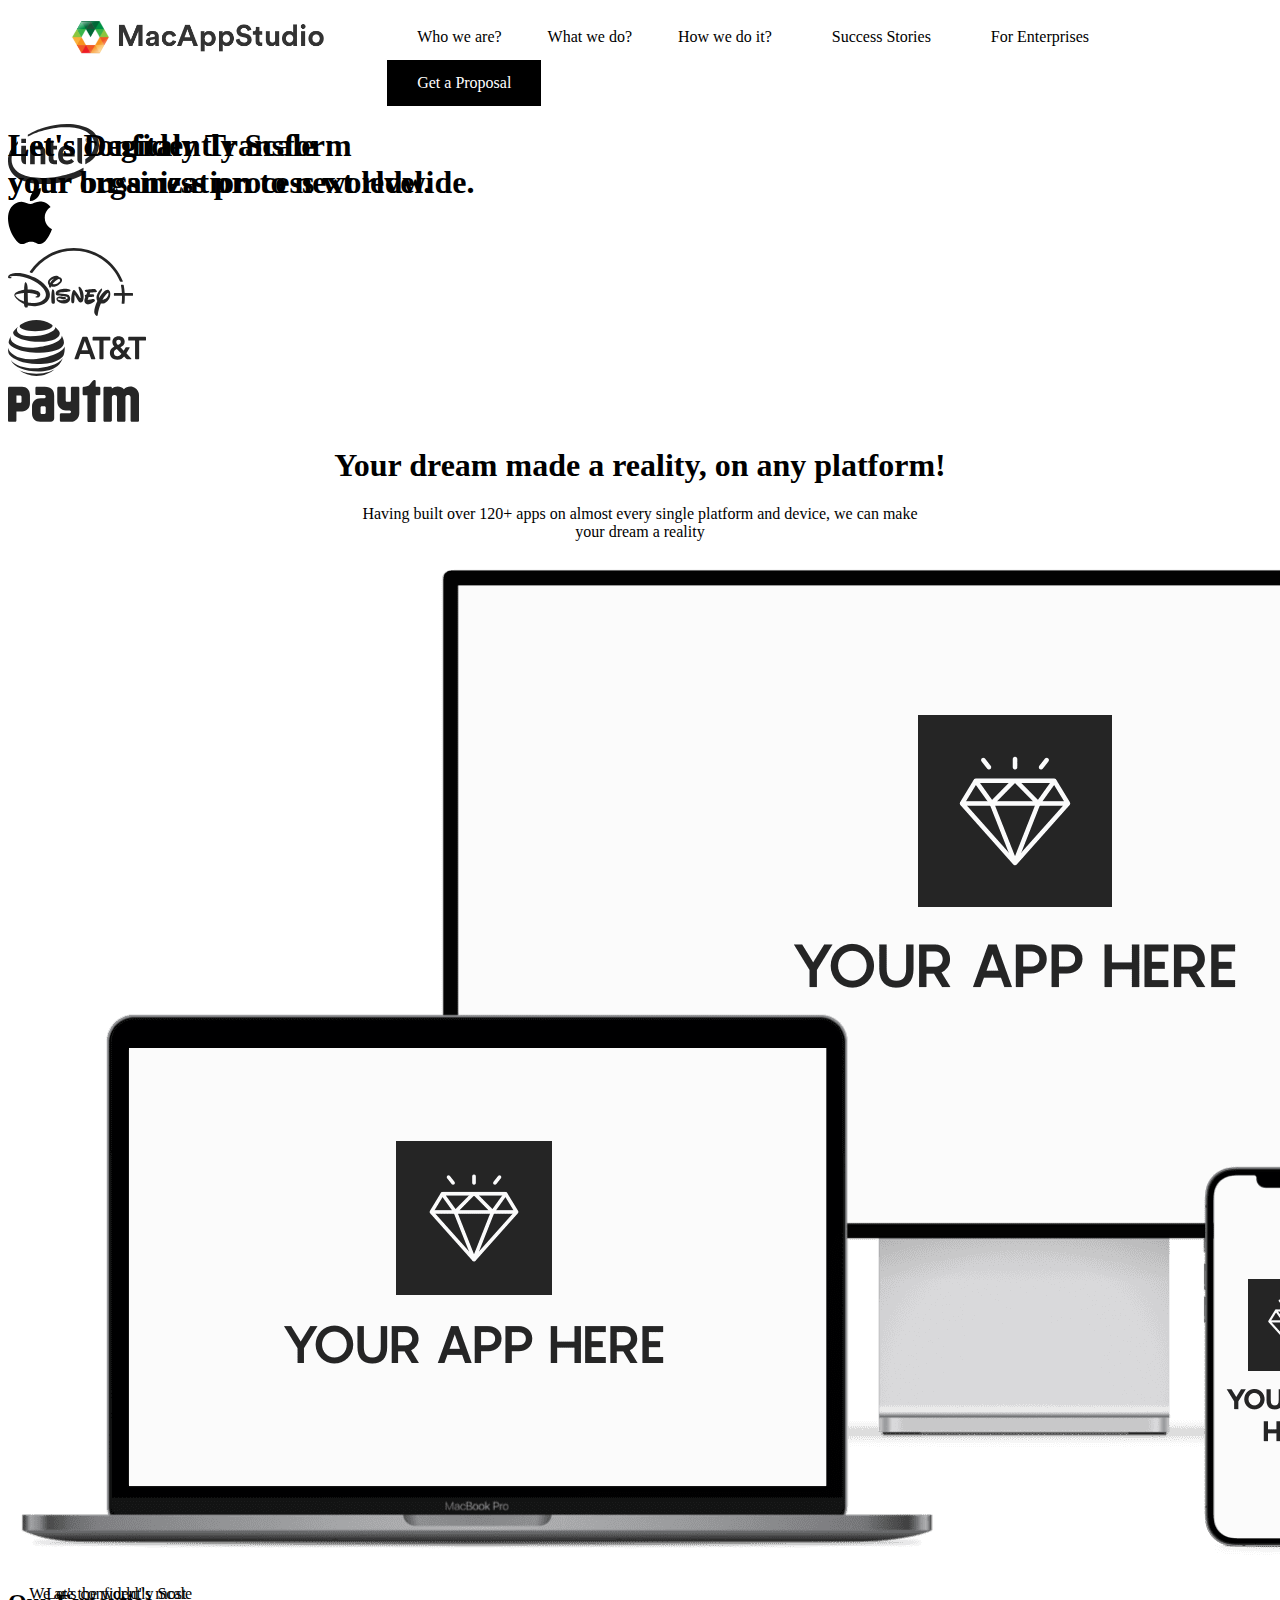
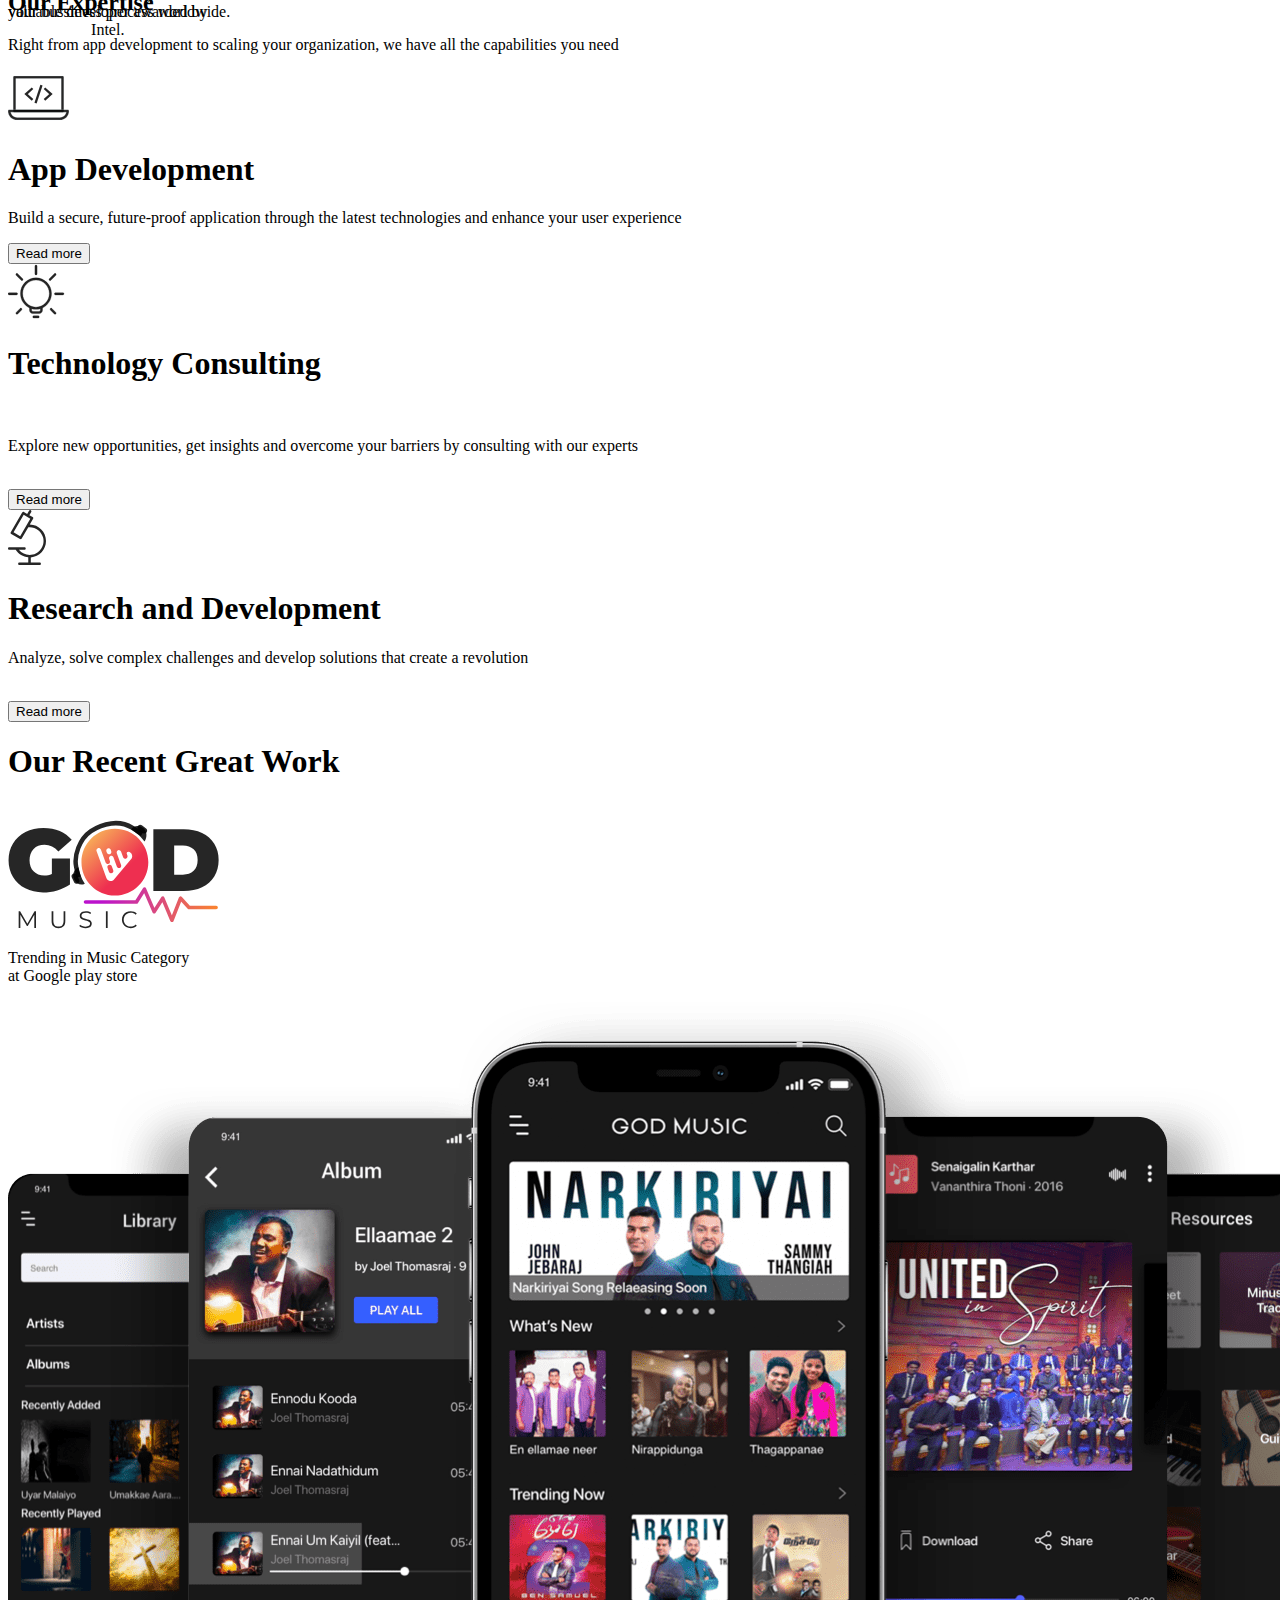
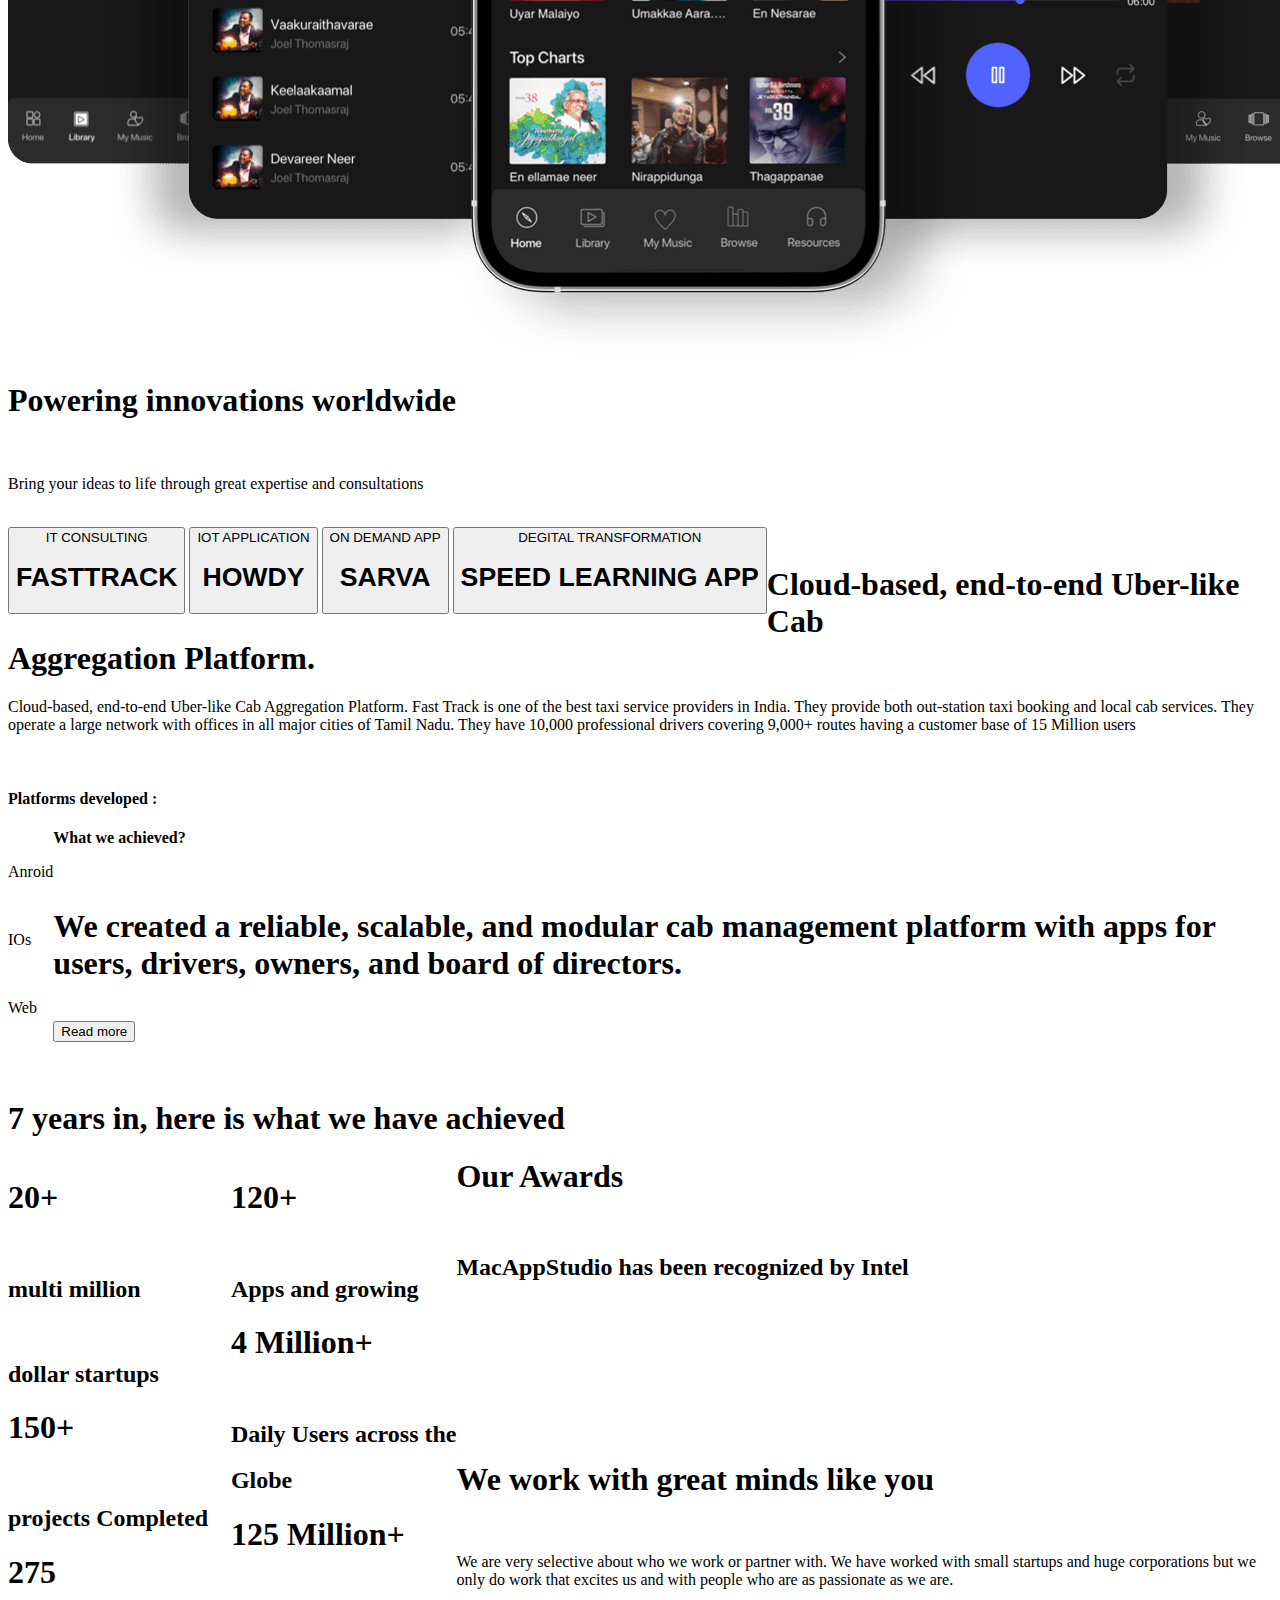
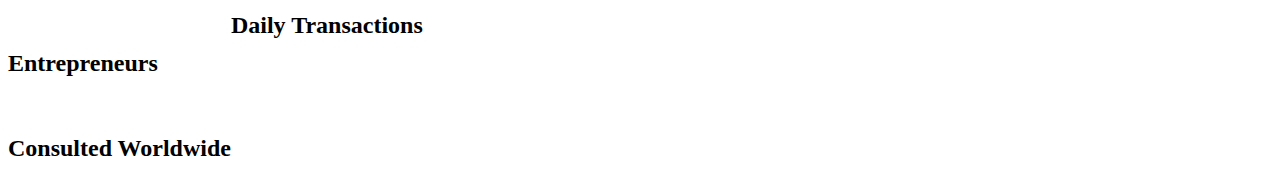
==== web_task/index.html @ 7c9e1790 "Add files via upload" ====
<!DOCTYPE html>
<html lang="en">
<head>
    <meta charset="UTF-8">
    <meta http-equiv="X-UA-Compatible" content="IE=edge">
    <meta name="viewport" content="width=device-width, initial-scale=1.0">
    <title>macappstudio</title>
    <style>
        .navbar {
          overflow: hidden;
        }

        .navbar a {
          float: left;
          font-size: 16px;
          color: black;
          text-align: center;
          padding: 14px 30px;
          text-decoration: none;
        }

        .dropdown {
          float: left;
          overflow: hidden;
        }

        .dropdown .dropbtn {
          font-size: 16px;  
          border: none;
          outline: none;
          color: black;
          padding: 14px 16px;
          background-color: inherit;
          font-family: inherit;
          margin: 0;
        }

        .dropdown-content {
          display: none;
          position: absolute;
          background-color: white;
          min-width: 160px;
          box-shadow: 0px 8px 16px 0px rgba(0,0,0,0.2);
          z-index: 1;
        }

        .dropdown-content a {
          font-size: 15px;
          font-family: AvenirNext-SemiBold,sans-serif;
          float: none;
          color: black;
          padding: 12px 16px;
          text-decoration: none;
          display: block;
          text-align: left;
        }

        .dropdown-content a:hover {
          background-color: #ddd;
        }

        .dropdown:hover .dropdown-content {
          display: block;
        }
        .active{
            background-color: black;
            color: white !important;
        }
        .js-nametag{
          position: absolute;
        }
        .js-nametag:nth-child(1){
          animation-name: fade;
          animation-fill-mode: both;
          animation-iteration-count: infinite;
          animation-duration: 5s;
          animation-direction: alternate-reverse;  
        }


        .js-nametag:nth-child(2){
          animation-name: fade;
          animation-fill-mode: both;
          animation-iteration-count: infinite;
          animation-duration: 5s;
          animation-direction: alternate;
        }

        @keyframes fade{
            0%,50% {
              opacity: 0;
        }
            100%{
              opacity: 1;
          }
        }
    </style>
</head>
<body>
    <header>
        <div class="navbar" style="justify-content: center;">
            <div id="logo">
                <img src="logo.png" alt="" width="5%" style="margin-left: 5%; margin-top: 1%; width: 20%;">
            </div>
            <div  id="navi" style="margin-left: 30%; margin-top: -3.5%;">
                    <a href="#">Who we are?</a>
                    <div class="dropdown">
                        <button class="dropbtn">What we do? 
                          <i class="fa fa-caret-down"></i>
                        </button>
                        <div class="dropdown-content">
                          <a href="#">App Development</a>
                          <a href="#">Technology Consoulting</a>
                          <a href="#">Research and Development</a>
                        </div>
                  </div>
                    <a href="#">How we do it?</a>
                    <a href="#">Success Stories</a>
                    <a href="#">For Enterprises</a>
                    <a href="#" class="active">Get a Proposal</a>
                
            </div> 
          </div>
    </header>
      <div style="justify-content: center;">
        <div style="position: relative;">
            <h1 class="js-nametag">Let's Degitaly Transform<br>your organization to next level.</h1>
            <h1 class="js-nametag">Let's confidently Scale<br>your bussiness process worldwide.</h1>
        </div>
        <div>
            <img src="im1.gif" alt="">
        </div>
      </div>
      <div>
        <div style="justify-content: center;">
            <div>
                <img src="intel.svg" alt="">
            </div>
            <div>
                <img src="apple.svg" alt="">
            </div>
            <div>
                <img src="disnip.svg" alt="">
            </div>
        </div>
        <div style="justify-content: center;">
            <div>
                <img src="at.svg" alt="">
            </div>
            <div>
                <img src="paytm.svg" alt="">
            </div>
        </div>
      </div>
      <div>
        <center>
            <h1>Your dream made a reality, on any platform!</h1>
        <p>Having built over 120+ apps on almost every single platform and device, we can make <br>your dream a reality</p>
        </center>
      </div>
      <div>
        <img src="image1.png" alt="">
      </div>
      <div>
        <center>
            <p class="js-nametag">We are the world"s most <br>valuable developer awarded by<br>Intel.</p>
            <p class="js-nametag">Let's confidently Scale<br>your bussiness process worldwide.</p>
        </center>
      </div>
      <div>
        <h2>Our Expertise</h2>
        <p>Right from app development to scaling your organization, we have all the capabilities you need</p>
      </div>
      <div style="justify-content: center;">
        <div>
            <img src="logo2.1.svg" alt="">
            <h1>App Development</h1>
            <p>Build a secure, future-proof application through the latest technologies and enhance your user experience</p>
            <button>Read more</button>
        </div>
        <div>
            <img src="logo2.2.svg" alt=""><br>
            <h1>Technology Consulting</h1><br>
            <p>Explore new opportunities, get insights and overcome your barriers by consulting with our experts</p><br>
            <button>Read more</button>
        </div>
        <div>
            <img src="logo2.3.svg" alt=""><br>
            <h1>Research and Development</h1><br.
            <p>Analyze, solve complex challenges and develop solutions that create a revolution</p><br>
            <button>Read more</button>
        </div>
      </div>
      <div style="justify-content: center;">
        <div>
            <h1>Our Recent Great Work</h1><br>
            <img src="musiclogo.svg" alt=""><br>
            <p>Trending in Music Category<br>at Google play store</p>
        </div>
        <div>
            <img src="phn.png" alt="">
        </div>
      </div>
      <div>
        <h1>Powering innovations worldwide</h1><br>
        <p>Bring your ideas to life through great expertise and consultations</p><br>
      </div>
      <div style="float: left;">
        <button>IT CONSULTING<br><h1>FASTTRACK</h1> </button>
        <button>IOT APPLICATION<br><h1>HOWDY</h1></button>
        <button>ON DEMAND APP<br><h1>SARVA</h1></button>
        <button>DEGITAL TRANSFORMATION<br><h1>SPEED LEARNING APP</h1></button>
      </div>
      <div style="justify-content: center;">
        <div>
            <img src="" alt=""><br>
            <h1>Cloud-based, end-to-end Uber-like Cab<br>Aggregation Platform.</h1>
            <p>Cloud-based, end-to-end Uber-like Cab Aggregation Platform. Fast Track is one of the best taxi service providers in India. They provide both out-station taxi booking and local cab services. They operate a large network with offices in all major cities of Tamil Nadu. They have 10,000 professional drivers covering 9,000+ routes having a customer base of 15 Million users</p>
            <br>
            <h4>Platforms developed :</h4>
            <div style="float: left;">
                <div>
                    <img src="" alt="">
                    <p>Anroid</p>
                </div>
                <div>
                    <img src="" alt="">
                    <p>IOs</p>
                </div>
                <div>
                    <img src="" alt="">
                    <p>Web</p>
                </div>
            </div>
            <div>
                <h4>What we achieved?</h4><br>
                <h1>We created a reliable, scalable, and modular cab management platform with apps for users, drivers, owners, and board of directors.</h1><br>
                <button>Read more</button>
            </div>
        </div>
        <div>
            <img src="" alt="">
        </div>
      </div>
      <div style="justify-content: center;">
        <div>
            <img src="" alt="">
        </div>
        <div>
            <h1>7 years in, here is what we have achieved</h1>
            <div style="float: left;">
                <h1>20+</h1><br><h2>multi million</h2><br><h2>dollar startups</h2>
                <h1>150+</h1><br><h2>projects Completed</h2>
                <h1>275</h1><br><h2>Entrepreneurs</h2><br><h2>Consulted Worldwide</h2>
            </div>
            <div style="float:left">
                <h1>120+</h1><br><h2>Apps and growing</h2>
                <h1>4 Million+</h1><br><h2>Daily Users across the<br><h2>Globe</h2></h2>
                <h1>125 Million+</h1><br><h2>Daily Transactions</h2>
            </div>
        </div>
      </div>
      <div>
        <h1>Our Awards</h1><br>
        <h2>MacAppStudio has been recognized by Intel</h2><br>
        <div style="justify-content: center;">
            <div>
                <img src="" alt=""><br>
                <p></p>
            </div>
            <div>
                <img src="" alt=""><br>
                <p></p>
            </div>
            <div>
                <img src="" alt=""><br>
                <p></p>
            </div>
            <div>
                <img src="" alt=""><br>
                <p></p>
            </div>
        </div>
      </div>
      <div style="justify-content: center;">
        <div>
            <h1>We work with great minds like you</h1><br>
            <p>We are very selective about who we work or partner with. We have worked with small startups and huge corporations but we only do work that excites us and with people who are as passionate as we are.</p>
            <div>
                
            </div>
        </div>
        <div>

        </div>
      </div>
</body>
</html>
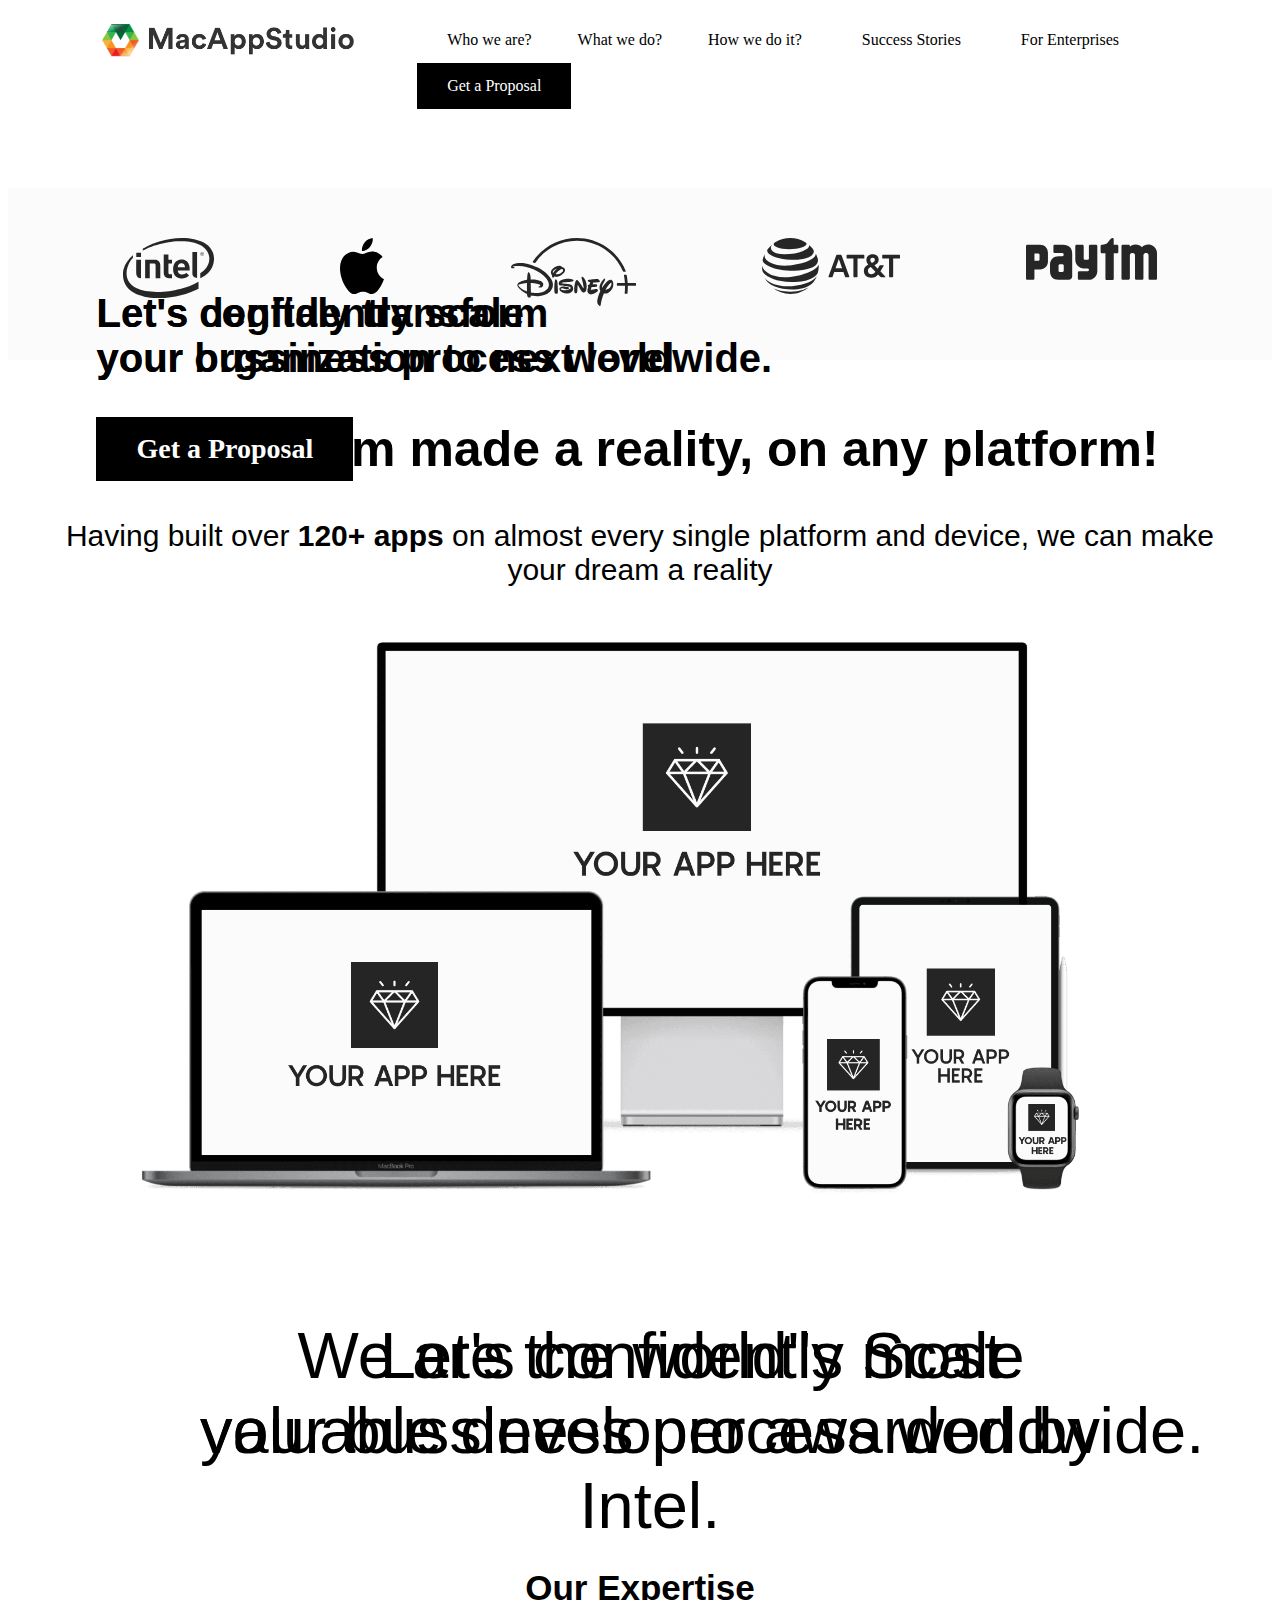
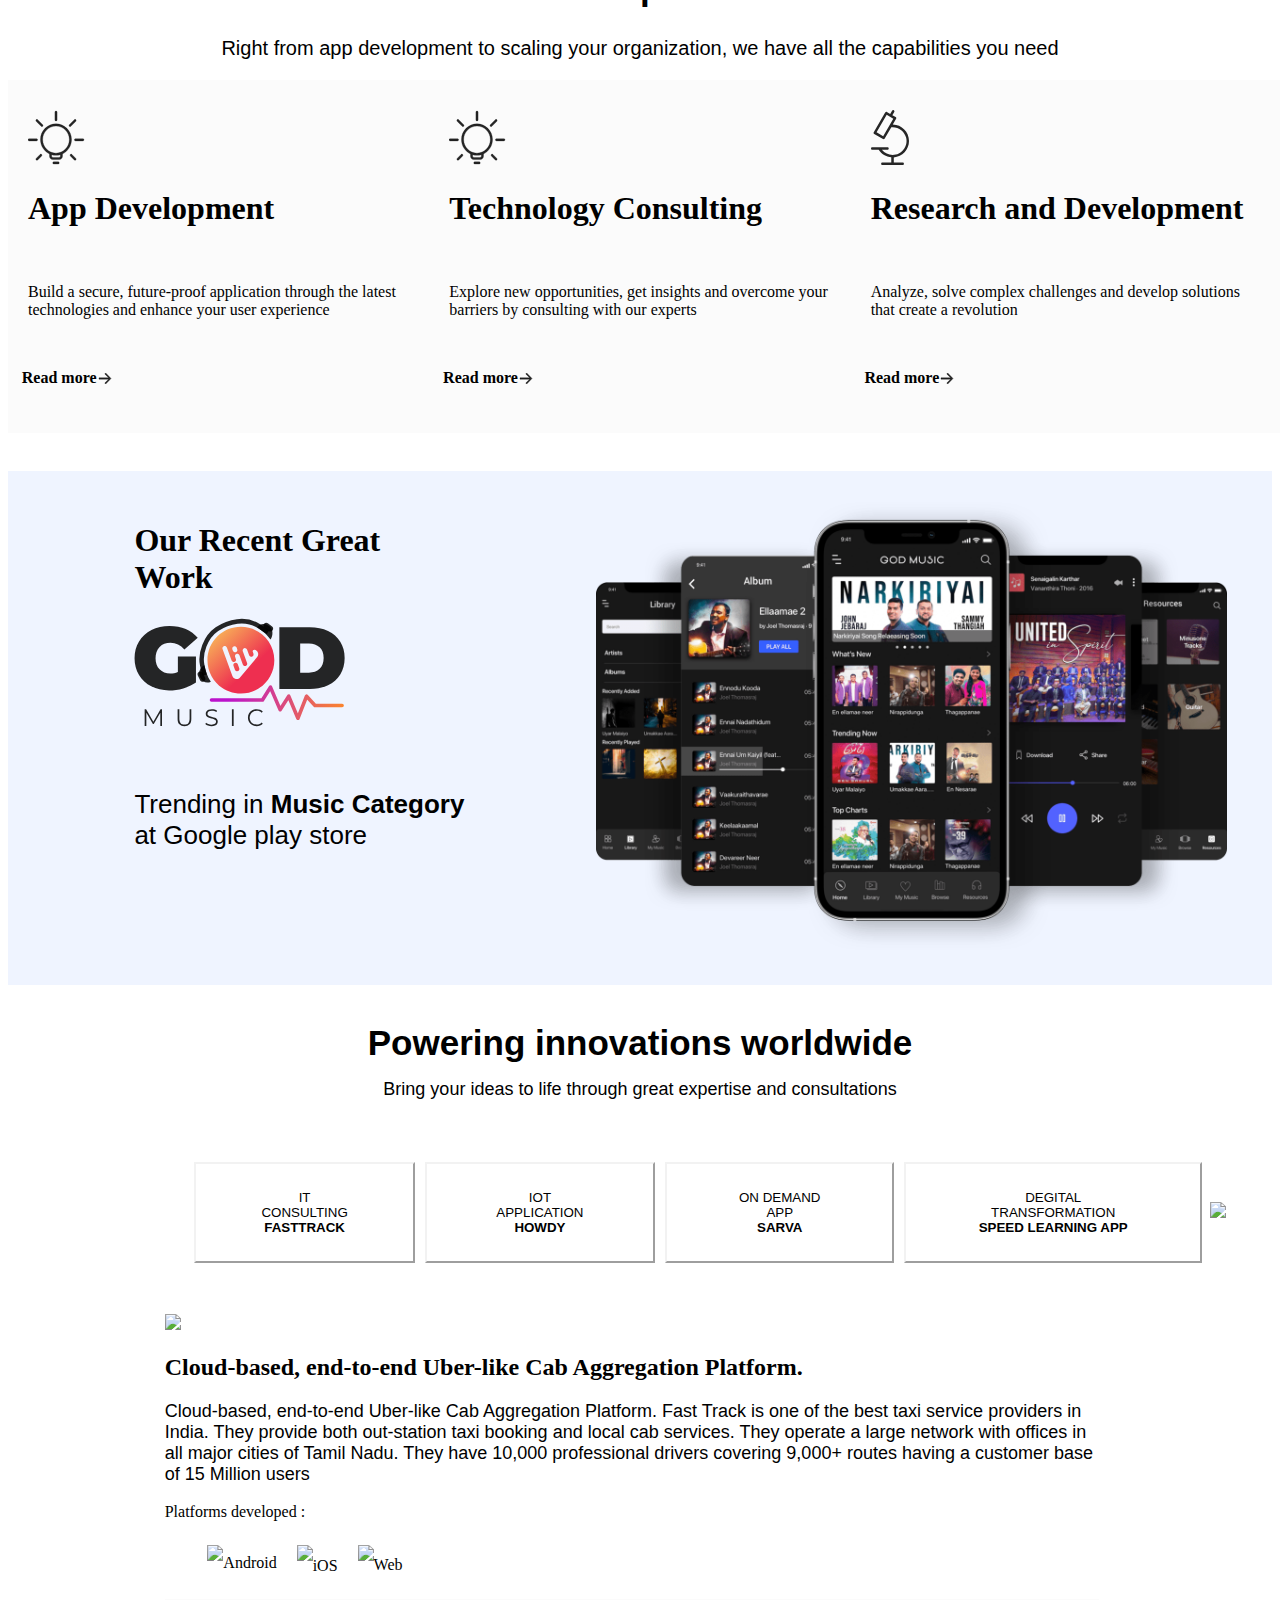
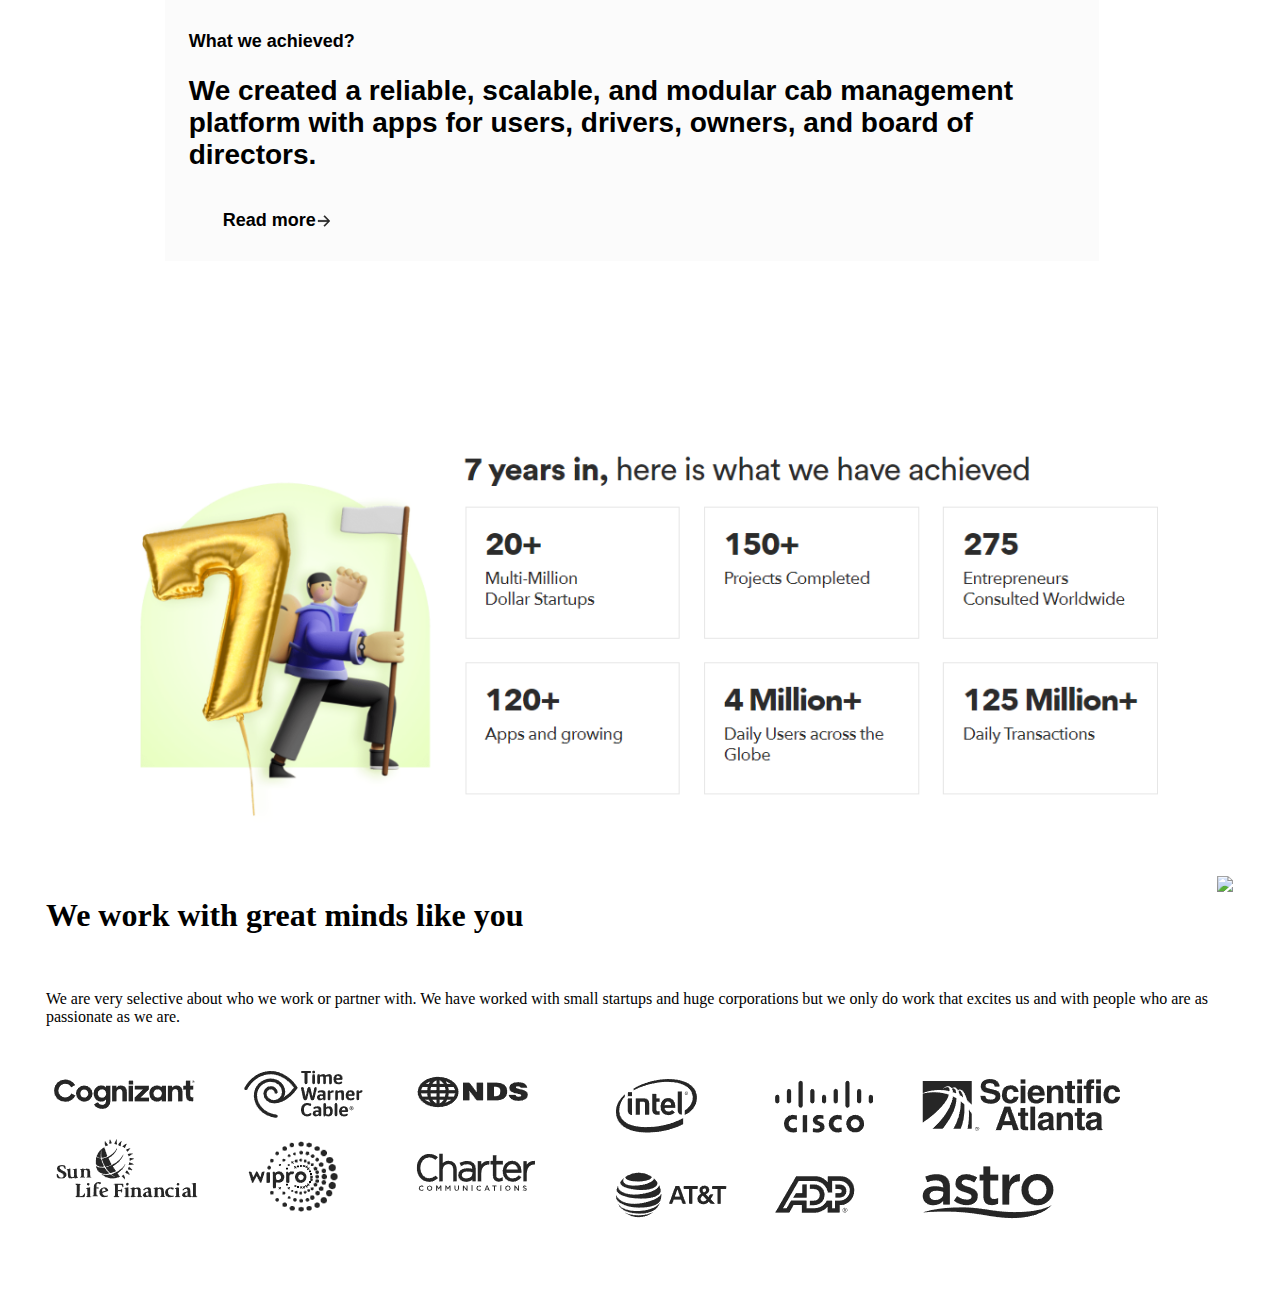
==== commit 74a21250: "Add files via upload" ====
--- a/web_task/index.html
+++ b/web_task/index.html
@@ -1,298 +1,544 @@
 <!DOCTYPE html>
 <html lang="en">
+
 <head>
     <meta charset="UTF-8">
     <meta http-equiv="X-UA-Compatible" content="IE=edge">
     <meta name="viewport" content="width=device-width, initial-scale=1.0">
+    <meta name="viewport" content="width=device-width, initial-scale=1">
     <title>macappstudio</title>
     <style>
         .navbar {
-          overflow: hidden;
-        }
-
+            overflow: hidden;
+            margin-top: -1%;
+            padding: 16px 30px;
+            width: 100%;
+        }
+        
         .navbar a {
-          float: left;
-          font-size: 16px;
-          color: black;
-          text-align: center;
-          padding: 14px 30px;
-          text-decoration: none;
-        }
-
+            float: left;
+            font-size: 16px;
+            color: black;
+            text-align: center;
+            padding: 14px 30px;
+            text-decoration: none;
+        }
+        
         .dropdown {
-          float: left;
-          overflow: hidden;
-        }
-
+            float: left;
+            overflow: hidden;
+        }
+        
         .dropdown .dropbtn {
-          font-size: 16px;  
-          border: none;
-          outline: none;
-          color: black;
-          padding: 14px 16px;
-          background-color: inherit;
-          font-family: inherit;
-          margin: 0;
-        }
-
+            font-size: 16px;
+            border: none;
+            outline: none;
+            color: black;
+            padding: 14px 16px;
+            background-color: inherit;
+            font-family: inherit;
+            margin: 0;
+        }
+        
+        .dropbtn {
+            cursor: pointer;
+        }
+        
         .dropdown-content {
-          display: none;
-          position: absolute;
-          background-color: white;
-          min-width: 160px;
-          box-shadow: 0px 8px 16px 0px rgba(0,0,0,0.2);
-          z-index: 1;
-        }
-
+            display: none;
+            position: absolute;
+            background-color: white;
+            min-width: 160px;
+            box-shadow: 0px 8px 16px 0px rgba(0, 0, 0, 0.2);
+            z-index: 1;
+        }
+        
         .dropdown-content a {
-          font-size: 15px;
-          font-family: AvenirNext-SemiBold,sans-serif;
-          float: none;
-          color: black;
-          padding: 12px 16px;
-          text-decoration: none;
-          display: block;
-          text-align: left;
-        }
-
+            font-size: 15px;
+            font-family: AvenirNext-SemiBold, sans-serif;
+            float: none;
+            color: black;
+            padding: 12px 16px;
+            text-decoration: none;
+            display: block;
+            text-align: left;
+        }
+        
         .dropdown-content a:hover {
-          background-color: #ddd;
-        }
-
+            background-color: #ddd;
+        }
+        
         .dropdown:hover .dropdown-content {
-          display: block;
-        }
-        .active{
+            display: block;
+        }
+        
+        .active2 {
             background-color: black;
             color: white !important;
         }
-        .js-nametag{
-          position: absolute;
-        }
-        .js-nametag:nth-child(1){
-          animation-name: fade;
-          animation-fill-mode: both;
-          animation-iteration-count: infinite;
-          animation-duration: 5s;
-          animation-direction: alternate-reverse;  
-        }
-
-
-        .js-nametag:nth-child(2){
-          animation-name: fade;
-          animation-fill-mode: both;
-          animation-iteration-count: infinite;
-          animation-duration: 5s;
-          animation-direction: alternate;
-        }
-
-        @keyframes fade{
-            0%,50% {
-              opacity: 0;
-        }
-            100%{
-              opacity: 1;
-          }
+        
+        .js-nametag {
+            position: absolute;
+        }
+        
+        .js-nametag:nth-child(1) {
+            animation-name: fade;
+            animation-fill-mode: both;
+            animation-iteration-count: infinite;
+            animation-duration: 5s;
+            animation-direction: alternate-reverse;
+        }
+        
+        .js-nametag:nth-child(2) {
+            animation-name: fade;
+            animation-fill-mode: both;
+            animation-iteration-count: infinite;
+            animation-duration: 5s;
+            animation-direction: alternate;
+        }
+        
+        .para1 {
+            position: relative;
+            font-size: 20px;
+            font-family: CircularStd-Black, sans-serif;
+            font-weight: 1000;
+            margin-left: 7%;
+            padding-top: 9%;
+        }
+        
+        .btnd {
+            padding-top: 13%;
+        }
+        
+        .btn1 {
+            background-color: black;
+            border: none;
+            color: white;
+            padding: 16px 40px;
+            text-align: center;
+            text-decoration: none;
+            display: inline-block;
+            font-size: 28px;
+            font-weight: 700;
+            font-family: 'AvenirNext-SemiBold';
+            cursor: pointer;
+        }
+        
+        .clogs {
+            display: flex;
+            justify-content: center;
+            width: 100%;
+        }
+        
+        .clogs1 {
+            background-color: #fbfbfb !important;
+            padding: 50px 0px;
+        }
+        
+        .bigimg {
+            width: 75%;
+            margin-left: 10%;
+        }
+        
+        .inbox {
+            display: block;
+            font-size: 2em;
+            margin-block-start: 0.67em;
+            margin-block-end: 0.67em;
+            margin-inline-start: 0px;
+            margin-inline-end: 0px;
+            font-weight: bold;
+        }
+        
+        .para2 {
+            display: block;
+            margin-block-start: 1em;
+            margin-block-end: 1em;
+            margin-inline-start: 0px;
+            margin-inline-end: 0px;
+        }
+        
+        .leftbox {
+            width: 140%;
+            margin-left: auto;
+            margin-right: 20px;
+            min-height: 350px;
+            display: flex;
+            align-items: first baseline;
+            flex-direction: column;
+            justify-content: center;
+        }
+        
+        .button-container {
+            display: flex;
+        }
+        
+        .button-container button {
+            padding: 10px;
+            margin-right: 10px;
+        }
+        
+        .content-container {
+            margin-top: 20px;
+        }
+        
+        .content {
+            display: none;
+        }
+        
+        .content.active {
+            display: block;
+        }
+        
+        #image2,
+        #text2,
+        #image4,
+        #heading2 {
+            display: none;
+        }
+        
+        @keyframes fade {
+            0%,
+            50% {
+                opacity: 0;
+            }
+            100% {
+                opacity: 1;
+            }
         }
     </style>
 </head>
+
 <body>
     <header>
         <div class="navbar" style="justify-content: center;">
             <div id="logo">
                 <img src="logo.png" alt="" width="5%" style="margin-left: 5%; margin-top: 1%; width: 20%;">
             </div>
-            <div  id="navi" style="margin-left: 30%; margin-top: -3.5%;">
-                    <a href="#">Who we are?</a>
-                    <div class="dropdown">
-                        <button class="dropbtn">What we do? 
+            <div id="navi" style="margin-left: 30%; margin-top: -3.5%;">
+                <a href="#">Who we are?</a>
+                <div class="dropdown">
+                    <button class="dropbtn">What we do? 
                           <i class="fa fa-caret-down"></i>
                         </button>
-                        <div class="dropdown-content">
-                          <a href="#">App Development</a>
-                          <a href="#">Technology Consoulting</a>
-                          <a href="#">Research and Development</a>
+                    <div class="dropdown-content">
+                        <a href="#">App Development</a>
+                        <a href="#">Technology Consoulting</a>
+                        <a href="#">Research and Development</a>
+                    </div>
+                </div>
+                <a href="#">How we do it?</a>
+                <a href="#">Success Stories</a>
+                <a href="#">For Enterprises</a>
+                <a href="#" class="active2">Get a Proposal</a>
+
+            </div>
+        </div>
+    </header>
+    <section>
+        <div style="justify-content: center; padding-top: 2%;">
+            <div class="para1">
+                <h1 class="js-nametag">Let's degitaly transform<br>your organization to next level.</h1>
+                <h1 class="js-nametag">Let's confidently scale<br>your bussiness process worldwide.</h1>
+                <div class="btnd">
+                    <button class="btn1">Get a Proposal</button>
+                </div>
+            </div>
+            <div style="margin-left: 58%; margin-top: -26%;">
+                <img src="im1.gif" alt="">
+            </div>
+        </div>
+    </section>
+    <br>
+    <section class="clogs1">
+        <div>
+            <div class="clogs">
+                <div style="padding-left: -1%;">
+                    <img src="intel.svg" alt="">
+                </div>
+                <div style="margin-left: 10%;">
+                    <img src="apple.svg" alt="">
+                </div>
+                <div style="margin-left: 10%;">
+                    <img src="disnip.svg" alt="">
+                </div>
+                <div style="margin-left: 10%;">
+                    <img src="at.svg" alt="">
+                </div>
+                <div style="margin-left: 10%;">
+                    <img src="paytm.svg" alt="">
+                </div>
+            </div>
+        </div>
+    </section>
+    <br>
+    <div>
+        <center>
+            <h2 style="font-size: 50px; font-family: 'CircularStd-Black',sans-serif;font-weight: 700;">Your dream made a reality, on any platform!</h2>
+            <p style="font-family: 'AvenirNext-Medium',sans-serif; font-size: 30px;">Having built over <span style="font-weight: 800;">120+ apps</span> on almost every single platform and device, we can make <br>your dream a reality</p>
+        </center>
+    </div>
+    <br>
+    <div>
+        <img src="image1.png" class="bigimg" alt="">
+    </div>
+    <section style="border-top: #F2F2F2;border-bottom: #F2F2F2; padding: 50px 0px;">
+        <div>
+            <center>
+                <p class="js-nametag" style="font-family: 'CircularStd-Book',sans-serif; font-size: 65px; text-align: center;
+                margin-left: 15%;">We are the world"s most <br>valuable developer awarded by<br>Intel.</p>
+                <p class="js-nametag" style="font-family: 'CircularStd-Book',sans-serif; font-size: 65px; text-align: center;margin-left: 15%;">Let's confidently Scale<br>your bussiness process worldwide.</p>
+            </center>
+        </div>
+    </section>
+    <section style="margin-top: 21%;">
+        <div>
+            <h2 style="font-size: 35px; font-family: 'CircularStd-Black',sans-serif; font-weight: 700; text-align: center;">Our Expertise</h2>
+            <p style="font-size: 20px;font-family: 'AvenirNext-Medium',sans-serif; text-align: center;">Right from app development to scaling your organization, we have all the capabilities you need</p>
+        </div>
+    </section>
+    <div style="display: flex; justify-content: center; ">
+        <div style="width: 50%;">
+            <div style="width: 93%;margin: 0px auto;background-color: #fbfbfb;padding: 30px 20px;">
+                <img src="logo2.2.svg " alt=" "><br>
+                <h1 class="inbox">App Development</h1><br>
+                <p class="para2">Build a secure, future-proof application through the latest technologies and enhance your user experience</p><br>
+                <a href="#" style="display: flex;cursor: pointer; justify-content: center;text-decoration: none;margin-left: -80%;">
+                    <p><span style="color: black; font-weight: 900;">Read more</span></p><img src="arrow.svg">
+                </a>
+            </div>
+        </div>
+        <div style="width: 50%;">
+            <div style="width: 93%;margin: 0px auto;background-color: #fbfbfb;padding: 30px 20px;">
+                <img src="logo2.2.svg " alt=" "><br>
+                <h1 class="inbox">Technology Consulting</h1><br>
+                <p class="para2">Explore new opportunities, get insights and overcome your barriers by consulting with our experts</p><br>
+                <a href="#" style="display: flex;cursor: pointer; justify-content: center;text-decoration: none;margin-left: -80%;">
+                    <p><span style="color: black; font-weight: 900;">Read more</span></p><img src="arrow.svg">
+                </a>
+            </div>
+        </div>
+        <div style="width: 50%;">
+            <div style="width: 93%;margin: 0px auto;background-color: #fbfbfb;padding: 30px 20px;">
+                <img src="logo2.3.svg " alt=" "><br>
+                <h1 class="inbox">Research and Development</h1><br>
+                <p class="para2">Analyze, solve complex challenges and develop solutions that create a revolution</p><br>
+                <a href="#" style="display: flex;cursor: pointer; justify-content: center;text-decoration: none;margin-left: -80%;">
+                    <p><span style="color: black; font-weight: 900;">Read more</span></p><img src="arrow.svg">
+                </a>
+            </div>
+        </div>
+    </div>
+    <div style=" display:flex; justify-content: center; background-color: #EFF4FF !important;padding: 30px 0px;margin-top: 3%;width: 100%;">
+        <div style="margin-left: 10%;">
+            <div class="leftbox">
+                <h1 id="heading1">Our Recent Great Work</h1>
+                <h1 id="heading2">Our Recent Great Work</h1>
+                <img id="image3" src="musiclogo.svg " alt=" "><br>
+                <img id="image4" src="sarva.svg" alt=" "><br>
+                <p id="text1" style="font-family: 'AvenirNext-Medium',sans-serif; font-size: 26px;">Trending in <span style="font-weight: 800;">Music Category</span><br>at Google play store</p>
+                <p id="text2" style="font-family: 'AvenirNext-Medium',sans-serif; font-size: 26px">Yoga, Meditation, Sleep, Mindfulness<br><span style="font-weight: 800;">for you, from India</span></p>
+            </div>
+        </div>
+        <div>
+            <img id="image1" src="phn.png " alt=" " style="width: 70%; margin-left: 25%;">
+            <img id="image2" src="phn1.png " alt=" " style="width: 70%; margin-left: 25%;">
+        </div>
+    </div>
+    <div style="margin-top: 3%;">
+        <h1 style="font-family: 'CircularStd-Black',sans-serif; font-size: 35px; text-align: center;">Powering innovations worldwide</h1><br>
+        <p style="font-family: 'AvenirNext-Medium',sans-serif; font-size: 18px; text-align: center; margin-top: -2%;">Bring your ideas to life through great expertise and consultations</p><br>
+    </div>
+    <div>
+        <div class="button-container" style="padding: 26px 60px;margin-left: 10%; ">
+            <button class="active" onclick="toggleContent(0)" style="padding: 26px 60px; background-color: white; border-color: #F2F2F2;">IT CONSULTING<br><span style="font-weight: 800;">FASTTRACK</span></button>
+            <button onclick="toggleContent(1)" style="padding: 26px 60px; background-color: white; border-color: #F2F2F2;">IOT APPLICATION<br><span style="font-weight: 800;">HOWDY</span></button>
+            <button onclick="toggleContent(2)" style="padding: 26px 60px; background-color: white; border-color: #F2F2F2;">ON DEMAND APP<br><span style="font-weight: 800;">SARVA</span></button>
+            <button onclick="toggleContent(3)" style="padding: 26px 60px; background-color: white; border-color: #F2F2F2;">DEGITAL TRANSFORMATION<br><span style="font-weight: 800;">SPEED LEARNING APP</span></button>
+        </div>
+
+        <div class="content-container">
+            <div class="content active" id="content-1" style="display:flex; justify-content:center; padding: 3%; margin-top: -12%;">
+                <div style="padding: 10%;">
+                    <img src="https://www.macappstudio.com/case-studies_oldmain/new_img/fasttrack/fast_logo.png" width="40%">
+                    <h2>Cloud-based, end-to-end Uber-like Cab Aggregation Platform.</h2>
+                    <p style="font-family: 'AvenirNext-SemiBold',sans-serif;font-size: 18px;">Cloud-based, end-to-end Uber-like Cab Aggregation Platform. Fast Track is one of the best taxi service providers in India. They provide both out-station taxi booking and local cab services. They operate a large network with offices
+                        in all major cities of Tamil Nadu. They have 10,000 professional drivers covering 9,000+ routes having a customer base of 15 Million users</p>
+                    <p>Platforms developed :</p>
+                    <div style="display:flex; justify-content:center; margin-left: -70%;">
+                        <div style="display: flex; justify-content: center; padding: 8px 10px;">
+                            <div>
+                                <img src="https://www.macappstudio.com/asserts/images/index/android.svg">
+                            </div>
+                            <div style="margin-top: -10%;">
+                                <p>Android</p>
+                            </div>
                         </div>
-                  </div>
-                    <a href="#">How we do it?</a>
-                    <a href="#">Success Stories</a>
-                    <a href="#">For Enterprises</a>
-                    <a href="#" class="active">Get a Proposal</a>
-                
-            </div> 
-          </div>
-    </header>
-      <div style="justify-content: center;">
-        <div style="position: relative;">
-            <h1 class="js-nametag">Let's Degitaly Transform<br>your organization to next level.</h1>
-            <h1 class="js-nametag">Let's confidently Scale<br>your bussiness process worldwide.</h1>
-        </div>
-        <div>
-            <img src="im1.gif" alt="">
-        </div>
-      </div>
-      <div>
-        <div style="justify-content: center;">
-            <div>
-                <img src="intel.svg" alt="">
-            </div>
-            <div>
-                <img src="apple.svg" alt="">
-            </div>
-            <div>
-                <img src="disnip.svg" alt="">
-            </div>
-        </div>
-        <div style="justify-content: center;">
-            <div>
-                <img src="at.svg" alt="">
-            </div>
-            <div>
-                <img src="paytm.svg" alt="">
-            </div>
-        </div>
-      </div>
-      <div>
-        <center>
-            <h1>Your dream made a reality, on any platform!</h1>
-        <p>Having built over 120+ apps on almost every single platform and device, we can make <br>your dream a reality</p>
-        </center>
-      </div>
-      <div>
-        <img src="image1.png" alt="">
-      </div>
-      <div>
-        <center>
-            <p class="js-nametag">We are the world"s most <br>valuable developer awarded by<br>Intel.</p>
-            <p class="js-nametag">Let's confidently Scale<br>your bussiness process worldwide.</p>
-        </center>
-      </div>
-      <div>
-        <h2>Our Expertise</h2>
-        <p>Right from app development to scaling your organization, we have all the capabilities you need</p>
-      </div>
-      <div style="justify-content: center;">
-        <div>
-            <img src="logo2.1.svg" alt="">
-            <h1>App Development</h1>
-            <p>Build a secure, future-proof application through the latest technologies and enhance your user experience</p>
-            <button>Read more</button>
-        </div>
-        <div>
-            <img src="logo2.2.svg" alt=""><br>
-            <h1>Technology Consulting</h1><br>
-            <p>Explore new opportunities, get insights and overcome your barriers by consulting with our experts</p><br>
-            <button>Read more</button>
-        </div>
-        <div>
-            <img src="logo2.3.svg" alt=""><br>
-            <h1>Research and Development</h1><br.
-            <p>Analyze, solve complex challenges and develop solutions that create a revolution</p><br>
-            <button>Read more</button>
-        </div>
-      </div>
-      <div style="justify-content: center;">
-        <div>
-            <h1>Our Recent Great Work</h1><br>
-            <img src="musiclogo.svg" alt=""><br>
-            <p>Trending in Music Category<br>at Google play store</p>
-        </div>
-        <div>
-            <img src="phn.png" alt="">
-        </div>
-      </div>
-      <div>
-        <h1>Powering innovations worldwide</h1><br>
-        <p>Bring your ideas to life through great expertise and consultations</p><br>
-      </div>
-      <div style="float: left;">
-        <button>IT CONSULTING<br><h1>FASTTRACK</h1> </button>
-        <button>IOT APPLICATION<br><h1>HOWDY</h1></button>
-        <button>ON DEMAND APP<br><h1>SARVA</h1></button>
-        <button>DEGITAL TRANSFORMATION<br><h1>SPEED LEARNING APP</h1></button>
-      </div>
-      <div style="justify-content: center;">
-        <div>
-            <img src="" alt=""><br>
-            <h1>Cloud-based, end-to-end Uber-like Cab<br>Aggregation Platform.</h1>
-            <p>Cloud-based, end-to-end Uber-like Cab Aggregation Platform. Fast Track is one of the best taxi service providers in India. They provide both out-station taxi booking and local cab services. They operate a large network with offices in all major cities of Tamil Nadu. They have 10,000 professional drivers covering 9,000+ routes having a customer base of 15 Million users</p>
-            <br>
-            <h4>Platforms developed :</h4>
-            <div style="float: left;">
+                        <div style="display: flex; justify-content: center;padding: 8px 10px;">
+                            <div>
+                                <img src="https://www.macappstudio.com/asserts/images/index/apple.svg">
+                            </div>
+                            <div style="margin-top: -10%;">
+                                <p>iOS</p>
+                            </div>
+                        </div>
+                        <div style="display: flex; justify-content: center;padding: 8px 10px;">
+                            <div>
+                                <img src="https://www.macappstudio.com/asserts/images/index/html.svg">
+                            </div>
+                            <div style="margin-top: -10%;">
+                                <p>Web</p>
+                            </div>
+                        </div>
+                    </div>
+                    <div style="background-color: #fbfbfb;padding: 14px 24px;">
+                        <h3 style="font-family: 'AvenirNext-SemiBold',sans-serif;font-size: 18px;">What we achieved?</h3>
+                        <h2 style="font-family: 'AvenirNext-SemiBold',sans-serif; font-size: 28px;">We created a reliable, scalable, and modular cab management platform with apps for users, drivers, owners, and board of directors.</h2>
+                        <a href="#" style="display: flex;cursor: pointer; justify-content: center;text-decoration: none;margin-left: -80%;">
+                            <p><span style="color: black; font-size: 18px;font-family: 'AvenirNext-SemiBold',sans-serif; font-weight: 900;">Read more</span></p><img src="arrow.svg">
+                        </a>
+                    </div>
+                </div>
                 <div>
-                    <img src="" alt="">
-                    <p>Anroid</p>
-                </div>
+                    <img src="https://www.macappstudio.com/asserts/images/index/fasttrack_banner_img.png" style="width:150%; margin-left: -50%; margin-top: 45%;">
+                </div>
+            </div>
+            <div class="content" id="content-2">
                 <div>
-                    <img src="" alt="">
-                    <p>IOs</p>
+                    <img src="https://www.macappstudio.com/case-studies_oldmain/new_img/fasttrack/fast_logo.png">
+                    <h2>Cloud-based, end-to-end Uber-like Cab Aggregation Platform.</h2>
+                    <p>Cloud-based, end-to-end Uber-like Cab Aggregation Platform. Fast Track is one of the best taxi service providers in India. They provide both out-station taxi booking and local cab services. They operate a large network with offices
+                        in all major cities of Tamil Nadu. They have 10,000 professional drivers covering 9,000+ routes having a customer base of 15 Million users</p>
+                    <p>Platforms developed :</p>
+                    <div style="display:flex; justify-content:center;">
+                        <div style="display: flex; justify-content: center; padding: 16px 20px;">
+                            <div>
+                                <img src="https://www.macappstudio.com/asserts/images/index/android.svg">
+                            </div>
+                            <div style="margin-top: -10%;">
+                                <p>Android</p>
+                            </div>
+                        </div>
+                        <div style="display: flex; justify-content: center;padding: 16px 20px;">
+                            <div>
+                                <img src="https://www.macappstudio.com/asserts/images/index/apple.svg">
+                            </div>
+                            <div style="margin-top: -10%;">
+                                <p>iOS</p>
+                            </div>
+                        </div>
+                        <div style="display: flex; justify-content: center;padding: 16px 20px;">
+                            <div>
+                                <img src="https://www.macappstudio.com/asserts/images/index/html.svg">
+                            </div>
+                            <div style="margin-top: -10%;">
+                                <p>Web</p>
+                            </div>
+                        </div>
+                    </div>
+                    <div>
+                        <h3>What we achieved?</h3>
+                        <h2>We created a reliable, scalable, and modular cab management platform with apps for users, drivers, owners, and board of directors.</h2>
+                        <a href="#" style="display: flex;cursor: pointer; justify-content: center;text-decoration: none;margin-left: -80%;">
+                            <p><span style="color: black; font-weight: 900;">Read more</span></p><img src="arrow.svg">
+                        </a>
+                    </div>
                 </div>
                 <div>
-                    <img src="" alt="">
-                    <p>Web</p>
-                </div>
-            </div>
-            <div>
-                <h4>What we achieved?</h4><br>
-                <h1>We created a reliable, scalable, and modular cab management platform with apps for users, drivers, owners, and board of directors.</h1><br>
-                <button>Read more</button>
-            </div>
-        </div>
-        <div>
-            <img src="" alt="">
-        </div>
-      </div>
-      <div style="justify-content: center;">
-        <div>
-            <img src="" alt="">
-        </div>
-        <div>
-            <h1>7 years in, here is what we have achieved</h1>
-            <div style="float: left;">
-                <h1>20+</h1><br><h2>multi million</h2><br><h2>dollar startups</h2>
-                <h1>150+</h1><br><h2>projects Completed</h2>
-                <h1>275</h1><br><h2>Entrepreneurs</h2><br><h2>Consulted Worldwide</h2>
-            </div>
-            <div style="float:left">
-                <h1>120+</h1><br><h2>Apps and growing</h2>
-                <h1>4 Million+</h1><br><h2>Daily Users across the<br><h2>Globe</h2></h2>
-                <h1>125 Million+</h1><br><h2>Daily Transactions</h2>
-            </div>
-        </div>
-      </div>
-      <div>
-        <h1>Our Awards</h1><br>
-        <h2>MacAppStudio has been recognized by Intel</h2><br>
-        <div style="justify-content: center;">
-            <div>
-                <img src="" alt=""><br>
-                <p></p>
-            </div>
-            <div>
-                <img src="" alt=""><br>
-                <p></p>
-            </div>
-            <div>
-                <img src="" alt=""><br>
-                <p></p>
-            </div>
-            <div>
-                <img src="" alt=""><br>
-                <p></p>
-            </div>
-        </div>
-      </div>
-      <div style="justify-content: center;">
+                    <img src="https://www.macappstudio.com/asserts/images/index/fasttrack_banner_img.png" style="width:100%">
+                </div>
+            </div>
+            <div class="content" id="content-3">
+                <h2>Button 3 Content</h2>
+                <p>This is the content for Button 3. It should be hidden by default.</p>
+            </div>
+            <div class="content" id="content-4">
+                <h2>Button 4 Content</h2>
+                <p>This is the content for Button 4. It should be hidden by default.</p>
+            </div>
+        </div>
+
+    </div>
+    <div>
+        <img src="screen.png" style="width: 100%;">
+    </div>
+
+    <div style="display:flex; justify-content: center; padding: 3%;">
         <div>
             <h1>We work with great minds like you</h1><br>
             <p>We are very selective about who we work or partner with. We have worked with small startups and huge corporations but we only do work that excites us and with people who are as passionate as we are.</p>
             <div>
-                
+                <img id="image5" src="screen1.png">
+                <img id="image6" src="screen2.png">
             </div>
         </div>
         <div>
-
-        </div>
-      </div>
+            <img src="https://www.macappstudio.com/asserts/images/index/mind_partner_images.png" style="width: 100%; margin-left: -10%;">
+        </div>
+    </div>
+    <script>
+        setInterval(function() {
+            var image1 = document.getElementById("image1");
+            var image2 = document.getElementById("image2");
+            var text1 = document.getElementById("text1");
+            var text2 = document.getElementById("text2");
+            var image3 = document.getElementById('image3');
+            var image4 = document.getElementById('image4');
+            var heading1 = document.getElementById('heading1');
+            var heading2 = document.getElementById('heading2');
+            var image5 = document.getElementById('image5');
+            var image6 = document.getElementById('image6');
+
+            if (image1.style.display === "none") {
+                image1.style.display = "block";
+                image2.style.display = "none";
+                text1.style.display = "block";
+                text2.style.display = "none";
+                image3.style.display = "block";
+                image4.style.display = "none";
+                heading1.style.display = "block";
+                heading2.style.display = "none";
+                image5.style.display = "block";
+                image6.style.display = "none";
+            } else {
+                image1.style.display = "none";
+                image2.style.display = "block";
+                text1.style.display = "none";
+                text2.style.display = "block";
+                image3.style.display = "none";
+                image4.style.display = "block";
+                heading1.style.display = "none";
+                heading2.style.display = "block";
+                image5.style.display = "none";
+                image6.style.display = "block";
+            }
+        }, 5000); // change every 3 seconds
+        function toggleContent(contentIndex) {
+            // Get all content elements
+            var contents = document.querySelectorAll('.content');
+
+            // Set all content elements to inactive
+            for (var i = 0; i < contents.length; i++) {
+                contents[i].classList.remove('active');
+            }
+
+            // Set the clicked content element to active
+            var content = document.querySelector('#content-' + (contentIndex + 1));
+            content.classList.add('active');
+
+            // Get all button elements
+            var buttons = document.querySelectorAll('.button-container button');
+
+            // Set all button elements to inactive
+            for (var i = 0; i < buttons.length; i++) {
+                buttons[i].classList.remove('active');
+            }
+
+            // Set the clicked button element to active
+            var button = document.querySelector('.button-container button:nth-child(' + (contentIndex + 1) + ')');
+            button.classList.add('active');
+        }
+    </script>
 </body>
+
 </html>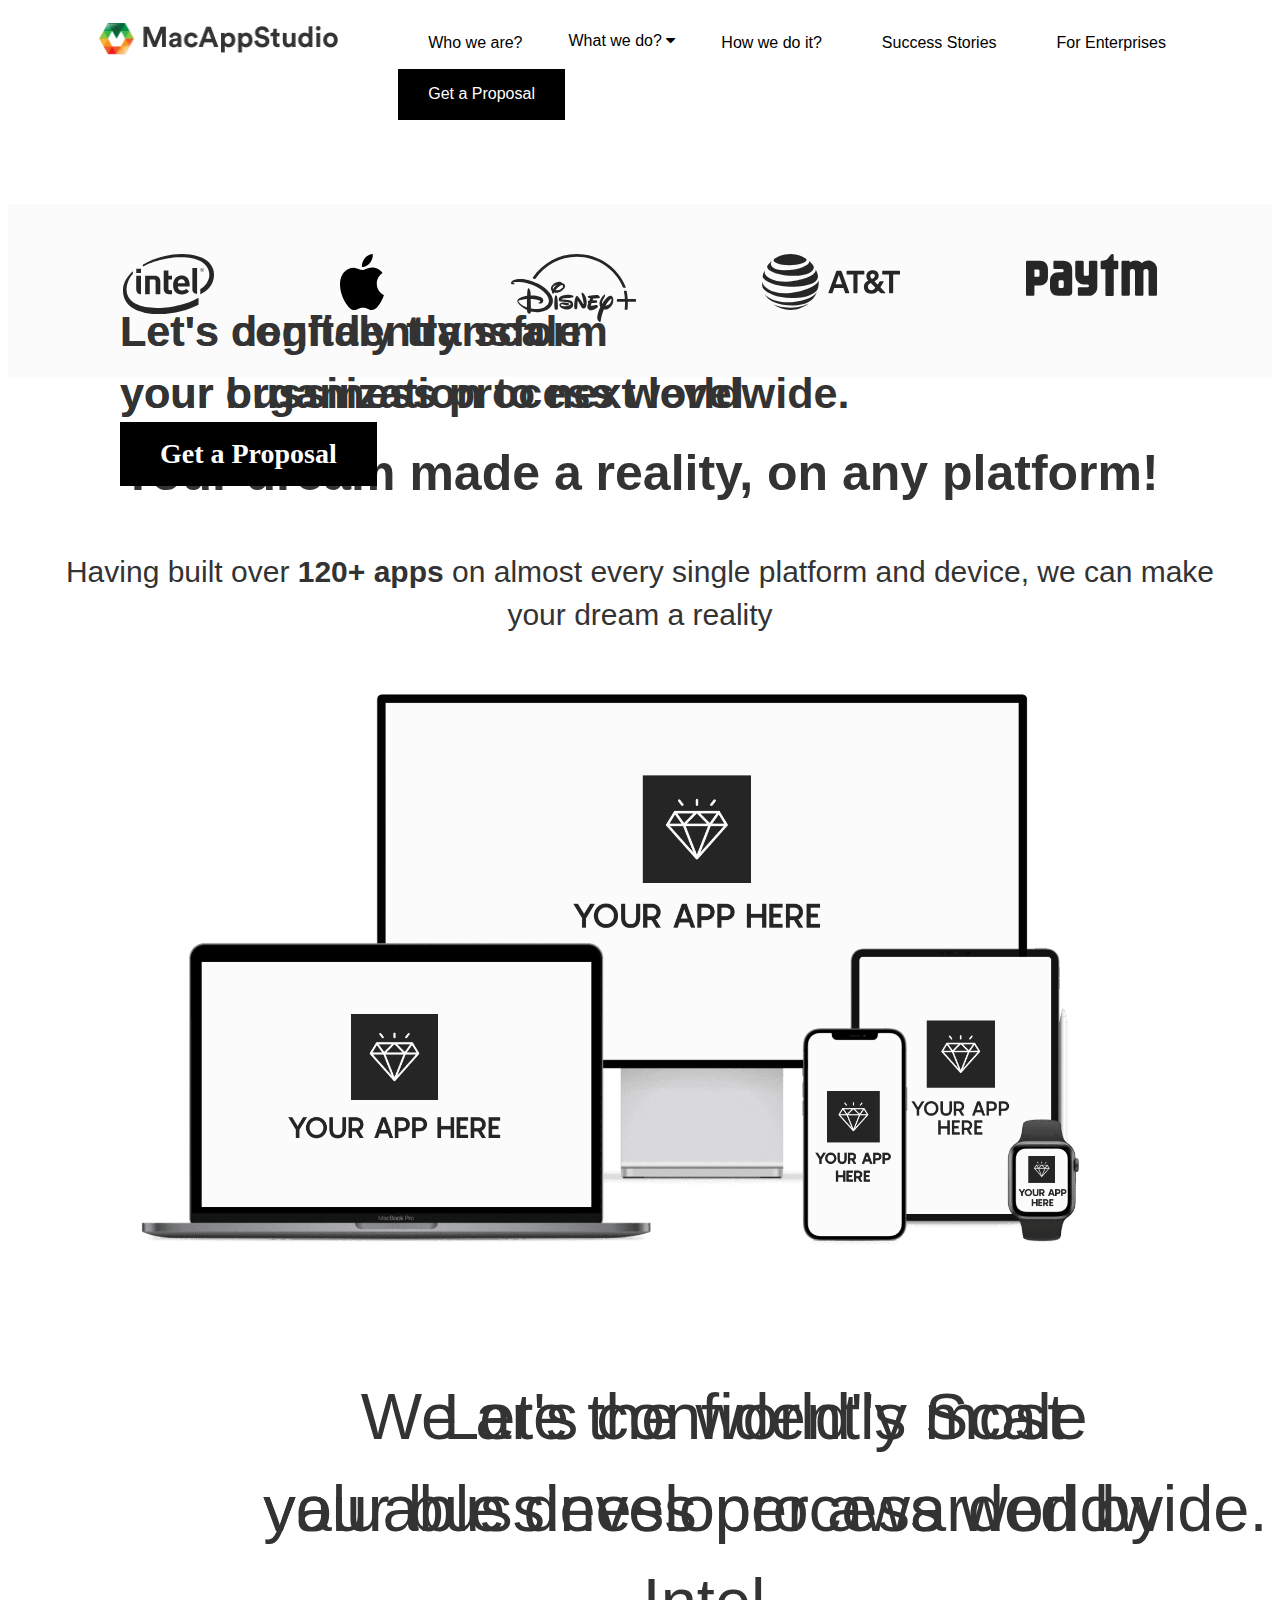
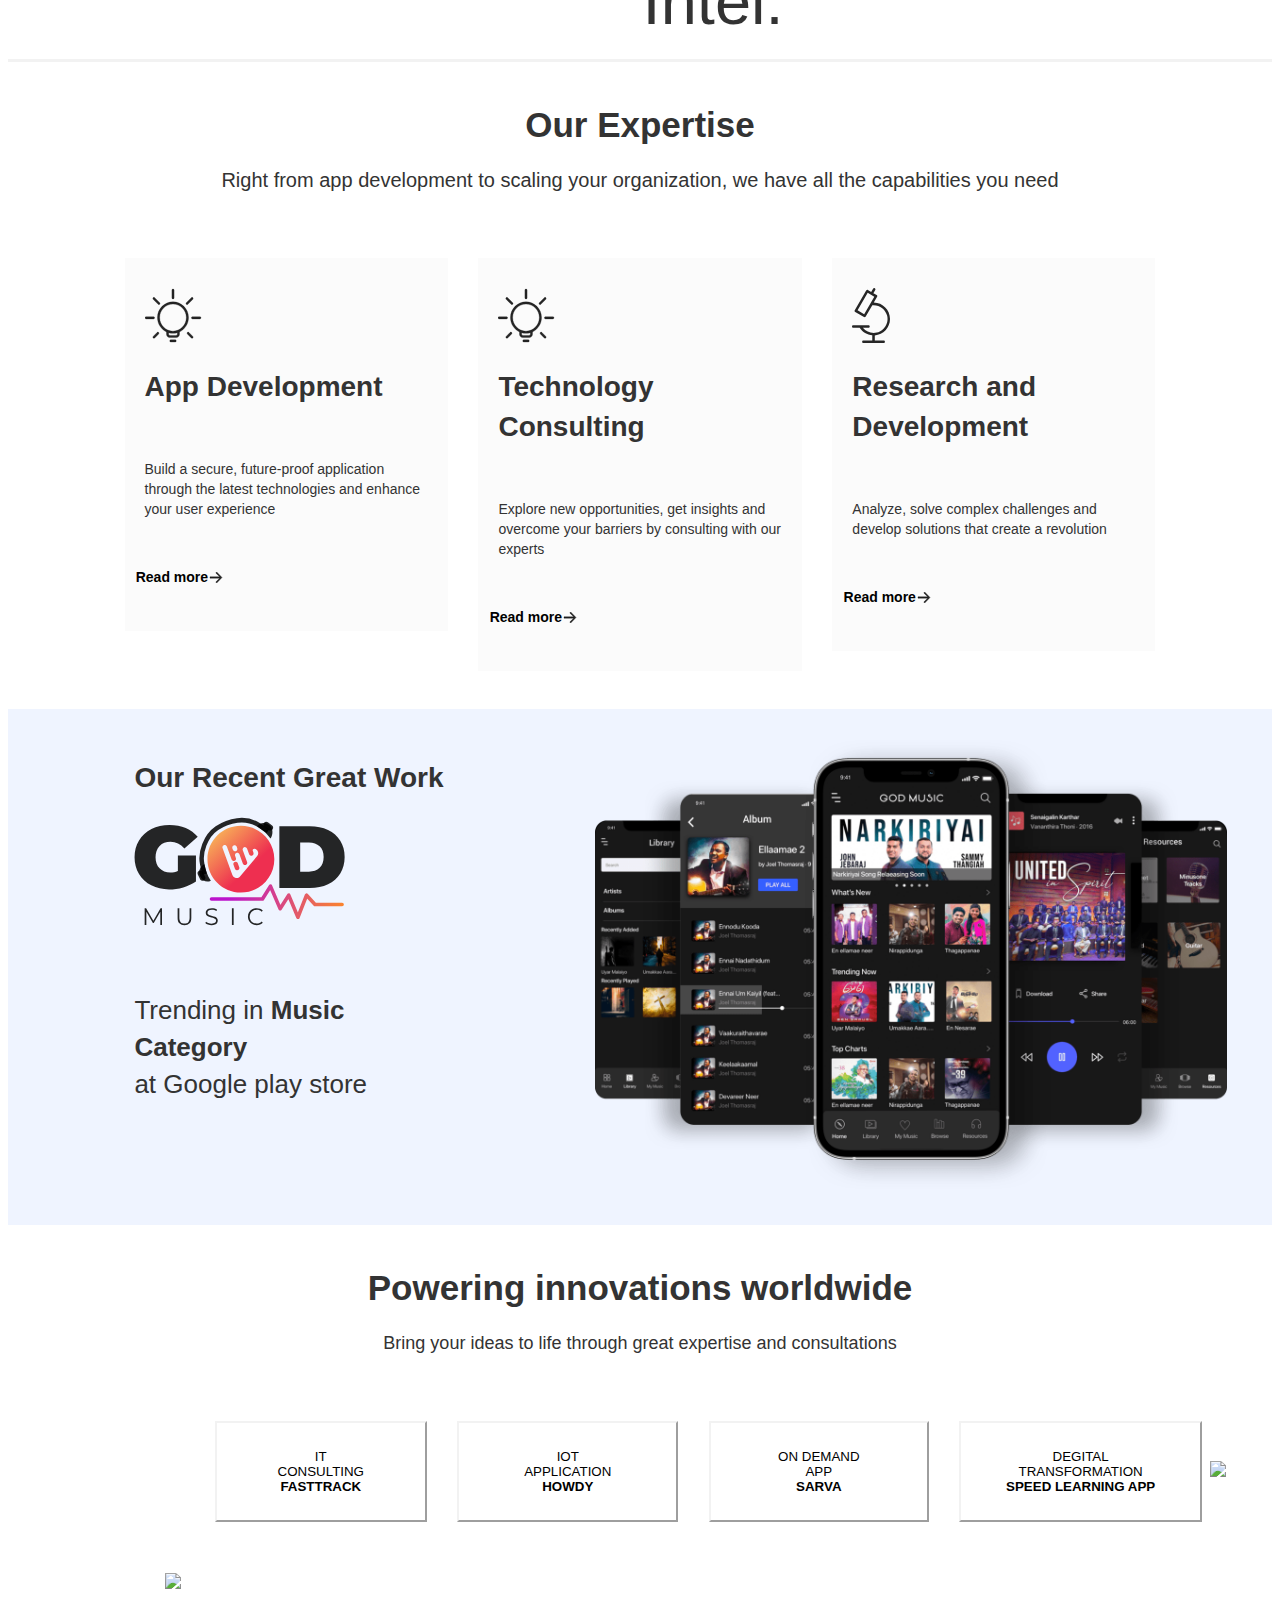
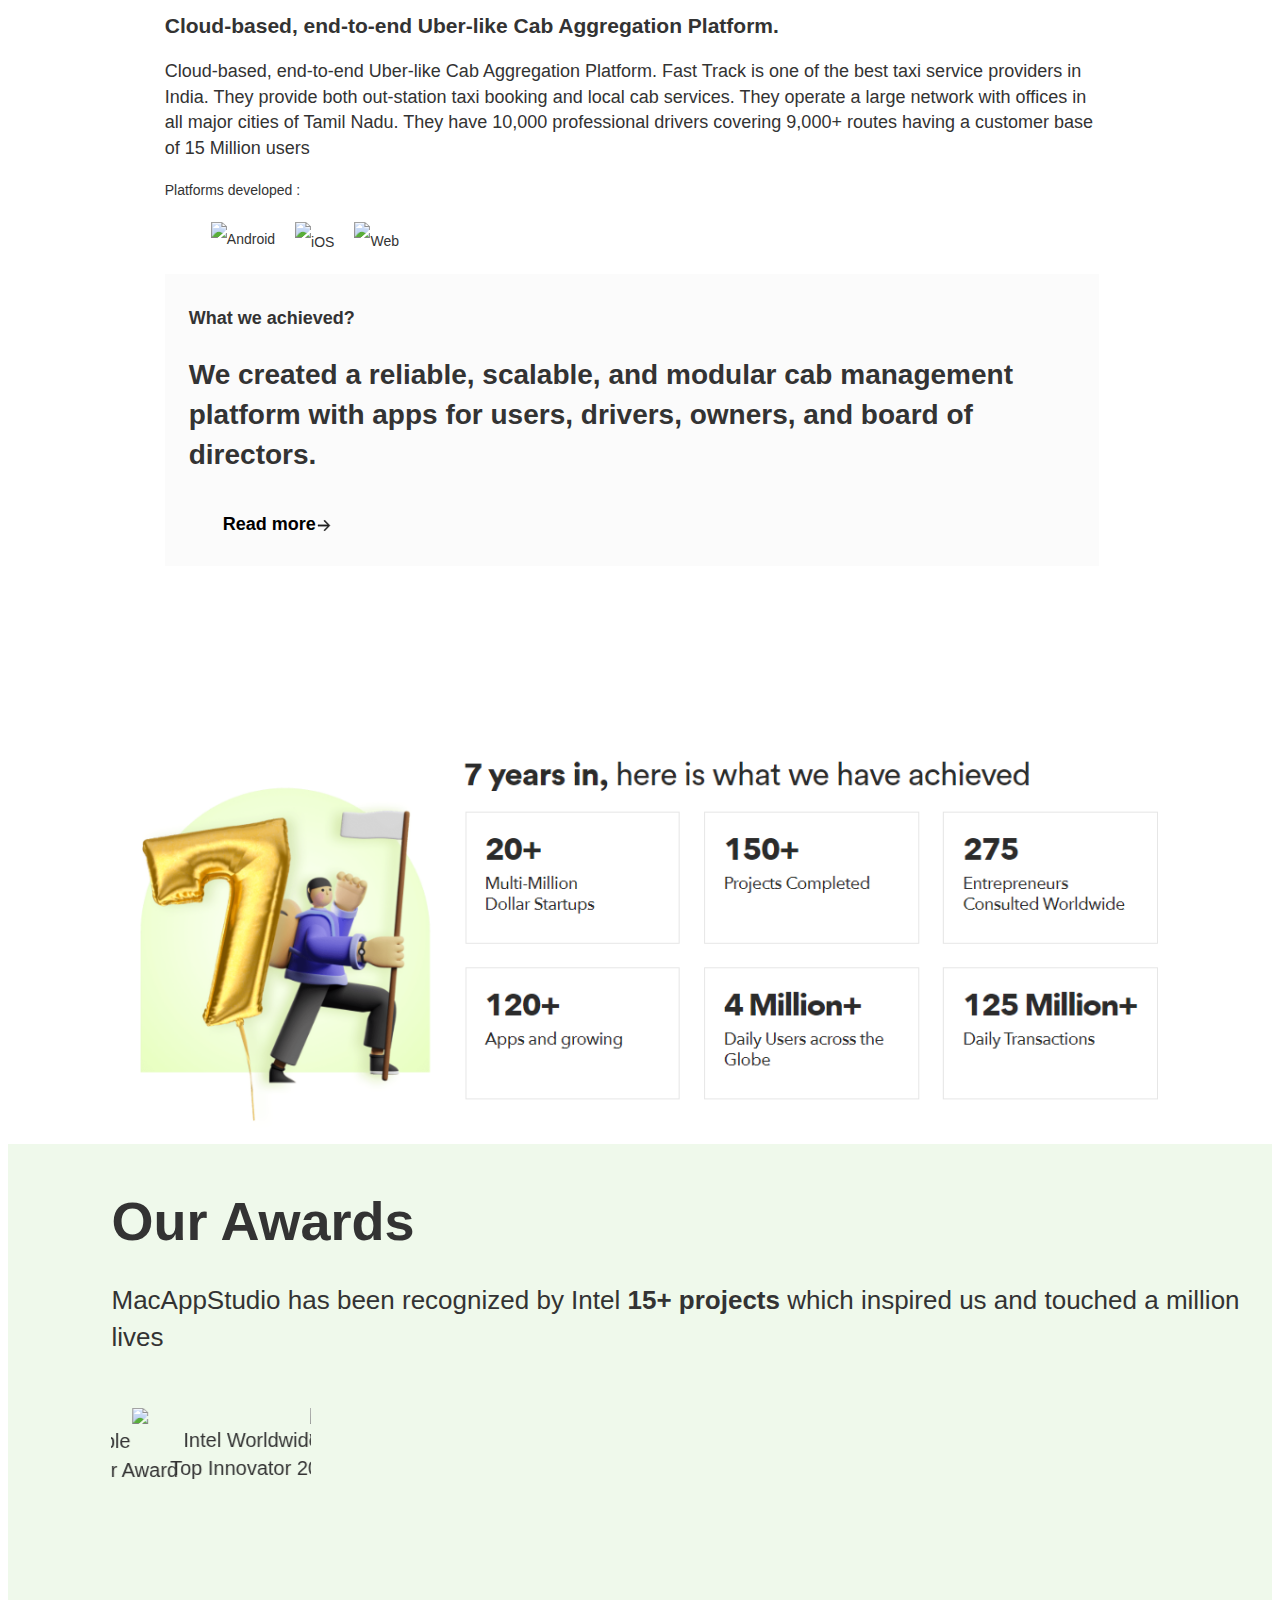
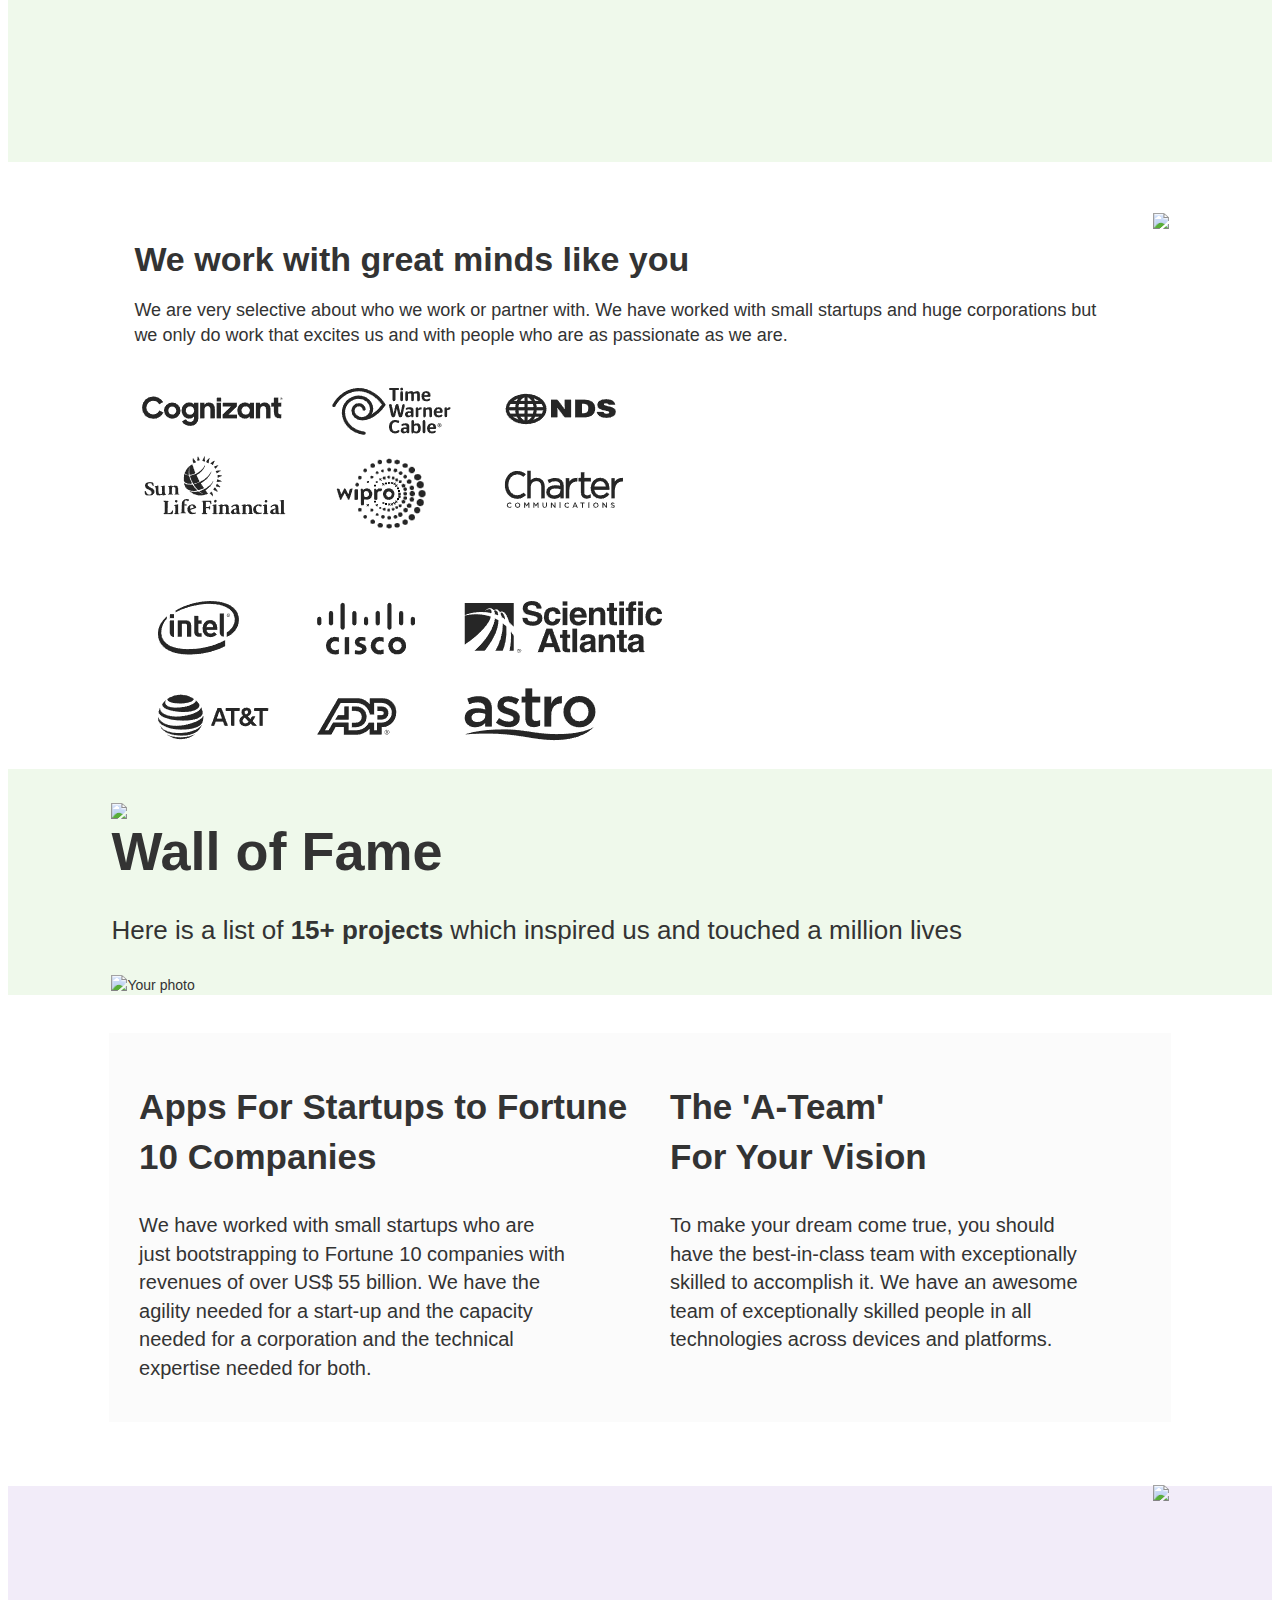
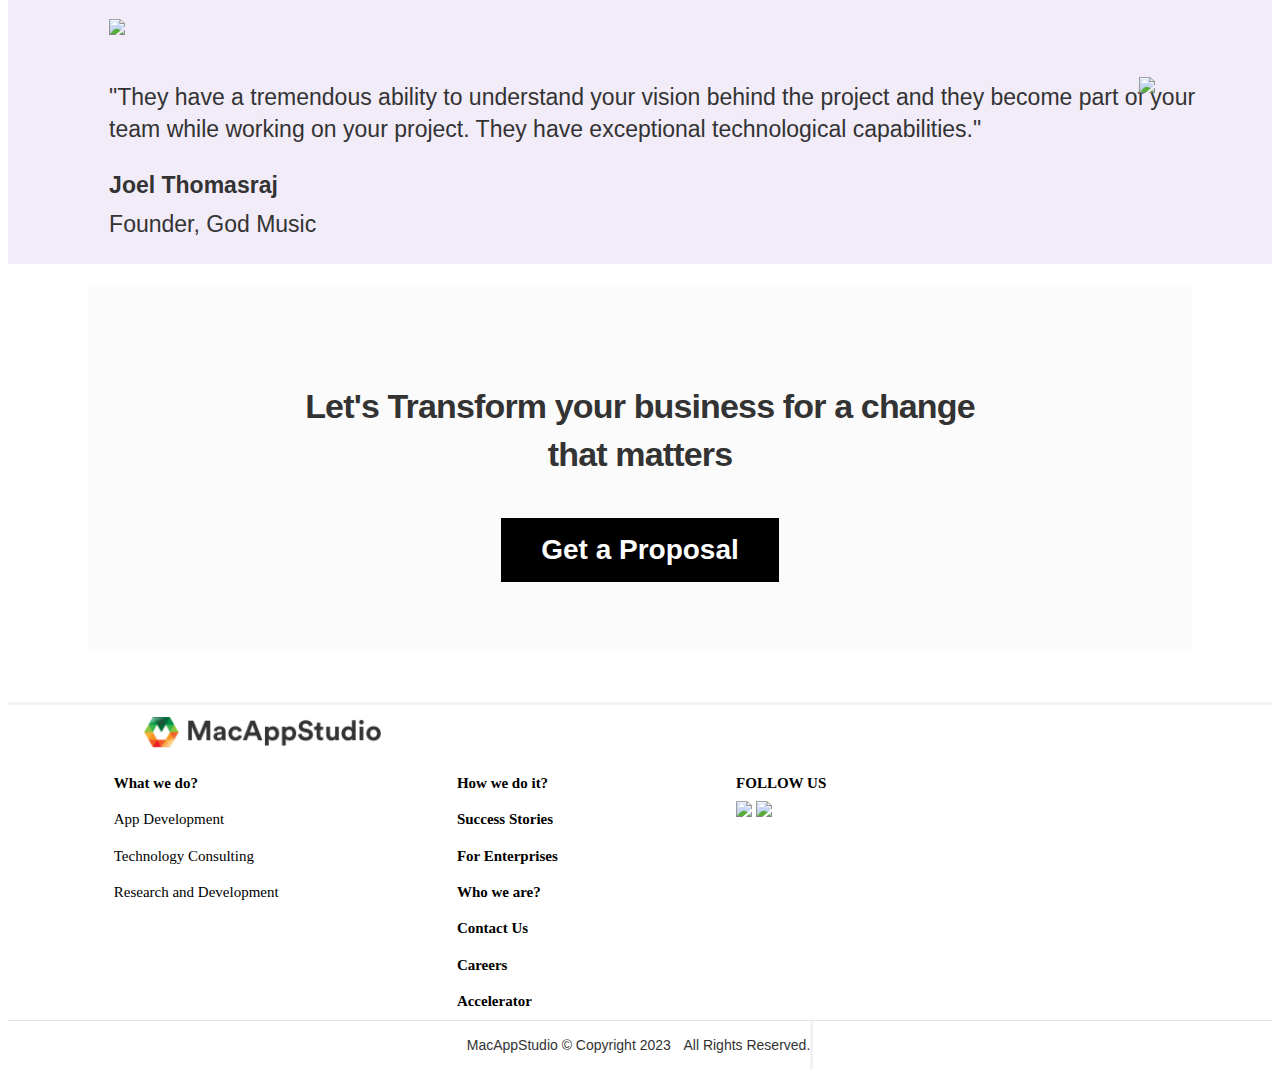
==== commit 468474cf: "Add files via upload" ====
--- a/web_task/index.html
+++ b/web_task/index.html
@@ -6,15 +6,28 @@
     <meta http-equiv="X-UA-Compatible" content="IE=edge">
     <meta name="viewport" content="width=device-width, initial-scale=1.0">
     <meta name="viewport" content="width=device-width, initial-scale=1">
+    <link rel="stylesheet" href="https://cdnjs.cloudflare.com/ajax/libs/font-awesome/4.7.0/css/font-awesome.min.css">
     <title>macappstudio</title>
     <style>
+        body{
+            display: block;
+            margin: 8px;
+            font-family: "Helvetica Neue", Helvetica, Arial, sans-serif;
+            font-size: 14px;
+            line-height: 1.42857143;
+            color: #333;
+        }
         .navbar {
             overflow: hidden;
             margin-top: -1%;
             padding: 16px 30px;
-            width: 100%;
-        }
-        
+            width: 95%;
+        }
+        .icon {
+          display: none;
+          color: black;
+          position: relative;
+        }
         .navbar a {
             float: left;
             font-size: 16px;
@@ -123,7 +136,6 @@
             font-family: 'AvenirNext-SemiBold';
             cursor: pointer;
         }
-        
         .clogs {
             display: flex;
             justify-content: center;
@@ -134,7 +146,11 @@
             background-color: #fbfbfb !important;
             padding: 50px 0px;
         }
-        
+        .mingif{
+            justify-content: center;
+             padding-top: 2%; 
+             margin-left: 2%;
+        }
         .bigimg {
             width: 75%;
             margin-left: 10%;
@@ -157,7 +173,11 @@
             margin-inline-start: 0px;
             margin-inline-end: 0px;
         }
-        
+        .logo5{
+            margin-left: 5%;
+            margin-top: 1%; 
+            width: 20%;
+        }
         .leftbox {
             width: 140%;
             margin-left: auto;
@@ -168,7 +188,9 @@
             flex-direction: column;
             justify-content: center;
         }
-        
+        marquee{
+            width: 200% !important;
+        }
         .button-container {
             display: flex;
         }
@@ -177,7 +199,13 @@
             padding: 10px;
             margin-right: 10px;
         }
-        
+        .award1{
+            padding-right: 15px;
+            padding-left: 15px;
+            margin-right: auto;
+            margin-left: 7%; 
+            padding-top: 4%;
+        }
         .content-container {
             margin-top: 20px;
         }
@@ -189,14 +217,40 @@
         .content.active {
             display: block;
         }
-        
+        .imd1{
+            padding-left: -1%;
+        }
+        .imd2, .imd3, .imd4,.imd5{
+            margin-left: 10%;
+        }
         #image2,
         #text2,
         #image4,
         #heading2 {
             display: none;
         }
-        
+        .slider .slider-row {
+            width: 100px;
+            height: 500px;
+            background-image: url(../images/index/wall_fame_logo.png);
+            background-size: 2400px 468px;
+        }
+        .bot{
+            font-weight: 600; 
+            font-family: 'AvenirNext-SemiBold';
+            font-size: 15px; 
+            color: black;
+            text-decoration: none;
+            line-height: 2.42857143;
+        }
+        .cente{
+            display:flex; 
+            justify-content: center;
+            padding-left: 8%;
+            padding-right: 8%;
+            margin-left: 2%; 
+            margin-top: 4%;
+        }
         @keyframes fade {
             0%,
             50% {
@@ -206,6 +260,121 @@
                 opacity: 1;
             }
         }
+        .photo-container {
+          overflow: hidden;
+          width: 100%;
+        }
+        .award2{
+            display: flex; 
+            justify-content: center;
+            padding: 26px 80px;
+        }
+        .photo-container img {
+          display: block;
+          height: auto;
+          width: auto;
+          max-width: 200%;
+          animation: scroll 20s linear infinite;
+        }
+        .he1{
+            font-size: 34px;
+            font-family: 'CircularStd-Black',sans-serif;
+        }
+        .p1{
+            font-size: 18px;
+            font-family: 'AvenirNext-Medium',sans-serif;
+            margin-top: -3%;
+        }
+        @keyframes scroll {
+          0% {
+            transform: translateX(0);
+          }
+          100% {
+            transform: translateX(-50%);
+          }
+        }
+        .giffi{
+            margin-left: 58%; 
+            margin-top: -26%;
+        }
+        @media screen and (max-width: 768px) {
+          #navi {
+            display: none;
+            flex-direction: column;
+            position: fixed;
+            width: 100%;
+            background-color: #333;
+            z-index: 1;
+            height: 100%;
+            overflow-y: auto;
+            top: 4em;
+            left: 0;
+            transition: all 0.5s ease;
+          }
+      
+          #navi a {
+            color: #fff;
+            padding: 1em;
+            text-align: center;
+            width: 100%;
+            display: block;
+          }
+      
+          #navi a:hover, .dropdown:hover .dropbtn {
+            background-color: #ddd;
+            color: #333;
+          }
+      
+          .dropdown-content a {
+            padding: 0.5em;
+          }
+      
+          .icon {
+            display: block;
+            position: relative;
+            top: 0;
+            right: 0;
+            color: #333;
+          }
+        }
+        @media only screen and (min-width:320px) and (max-width:425px){
+            .icon {
+            display: block;
+            position: relative;
+            top: 0;
+            right: 0;
+            color: #333 !important;
+          }
+          .mingif {
+            display: flex;
+            flex-direction: column;
+            }
+          .para1 h1{
+            font-size: 20px;
+          }
+          .giffi1{
+            width: 150%;
+          }
+          .award1{
+            width: 50%;
+          }
+          .button-container{
+            display:flex;
+            flex-direction: column;
+          }
+          .clogs{
+            display: flex;
+            flex-direction: column;
+          }
+          .p1{
+            padding-right: 20%;
+          }.he1{
+            padding-right: 20%;
+          }.minimg{
+            width: 100%;
+          }
+        }
+        
     </style>
 </head>
 
@@ -213,7 +382,7 @@
     <header>
         <div class="navbar" style="justify-content: center;">
             <div id="logo">
-                <img src="logo.png" alt="" width="5%" style="margin-left: 5%; margin-top: 1%; width: 20%;">
+                <img src="logo.png" alt="" width="5%"  class="logo5">
             </div>
             <div id="navi" style="margin-left: 30%; margin-top: -3.5%;">
                 <a href="#">Who we are?</a>
@@ -231,21 +400,23 @@
                 <a href="#">Success Stories</a>
                 <a href="#">For Enterprises</a>
                 <a href="#" class="active2">Get a Proposal</a>
-
+                <a href="javascript:void(0);" class="icon" onclick="toggleNav()">
+                    <i class="fa fa-bars"></i>
+                </a>
             </div>
         </div>
     </header>
     <section>
-        <div style="justify-content: center; padding-top: 2%;">
+        <div class="mingif">
             <div class="para1">
-                <h1 class="js-nametag">Let's degitaly transform<br>your organization to next level.</h1>
-                <h1 class="js-nametag">Let's confidently scale<br>your bussiness process worldwide.</h1>
+                <h1 class="js-nametag"  style="font-size: 216%;">Let's degitaly transform<br>your organization to next level.</h1>
+                <h1 class="js-nametag" style="font-size: 216%;">Let's confidently scale<br>your bussiness process worldwide.</h1>
                 <div class="btnd">
                     <button class="btn1">Get a Proposal</button>
                 </div>
             </div>
-            <div style="margin-left: 58%; margin-top: -26%;">
-                <img src="im1.gif" alt="">
+            <div  class="giffi">
+                <img src="im1.gif" alt="" class="giffi1">
             </div>
         </div>
     </section>
@@ -253,19 +424,19 @@
     <section class="clogs1">
         <div>
             <div class="clogs">
-                <div style="padding-left: -1%;">
+                <div class="imd1">
                     <img src="intel.svg" alt="">
                 </div>
-                <div style="margin-left: 10%;">
+                <div class="imd2" >
                     <img src="apple.svg" alt="">
                 </div>
-                <div style="margin-left: 10%;">
+                <div class="imd3">
                     <img src="disnip.svg" alt="">
                 </div>
-                <div style="margin-left: 10%;">
+                <div class="imd4">
                     <img src="at.svg" alt="">
                 </div>
-                <div style="margin-left: 10%;">
+                <div class="imd5">
                     <img src="paytm.svg" alt="">
                 </div>
             </div>
@@ -282,7 +453,7 @@
     <div>
         <img src="image1.png" class="bigimg" alt="">
     </div>
-    <section style="border-top: #F2F2F2;border-bottom: #F2F2F2; padding: 50px 0px;">
+    <section style="border-top: #F2F2F2;border-bottom: #F2F2F2; padding: 50px 0px;margin-left: 5%; margin-bottom: 2%;">
         <div>
             <center>
                 <p class="js-nametag" style="font-family: 'CircularStd-Book',sans-serif; font-size: 65px; text-align: center;
@@ -291,39 +462,39 @@
             </center>
         </div>
     </section>
-    <section style="margin-top: 21%;">
+    <section style="margin-top: 21%;border-top: 3px solid #f2f2f2;margin-top: 24%;">
         <div>
-            <h2 style="font-size: 35px; font-family: 'CircularStd-Black',sans-serif; font-weight: 700; text-align: center;">Our Expertise</h2>
-            <p style="font-size: 20px;font-family: 'AvenirNext-Medium',sans-serif; text-align: center;">Right from app development to scaling your organization, we have all the capabilities you need</p>
+            <h2 style="font-size: 35px; font-family: 'CircularStd-Black',sans-serif; font-weight: 700; text-align: center; margin-top: 3%;">Our Expertise</h2>
+            <p style="font-size: 20px;font-family: 'AvenirNext-Medium',sans-serif; text-align: center; margin-top: -1%;">Right from app development to scaling your organization, we have all the capabilities you need</p>
         </div>
     </section>
-    <div style="display: flex; justify-content: center; ">
+    <div style="display: flex; justify-content: center; padding-left: 8%;padding-right: 8%;margin-top: 5%;">
         <div style="width: 50%;">
-            <div style="width: 93%;margin: 0px auto;background-color: #fbfbfb;padding: 30px 20px;">
+            <div style="width: 80%;margin: 0px auto;background-color: #fbfbfb;padding: 30px 20px;">
                 <img src="logo2.2.svg " alt=" "><br>
                 <h1 class="inbox">App Development</h1><br>
                 <p class="para2">Build a secure, future-proof application through the latest technologies and enhance your user experience</p><br>
-                <a href="#" style="display: flex;cursor: pointer; justify-content: center;text-decoration: none;margin-left: -80%;">
+                <a href="#" style="display: flex;cursor: pointer; justify-content: center;text-decoration: none;margin-left: -75%;">
                     <p><span style="color: black; font-weight: 900;">Read more</span></p><img src="arrow.svg">
                 </a>
             </div>
         </div>
         <div style="width: 50%;">
-            <div style="width: 93%;margin: 0px auto;background-color: #fbfbfb;padding: 30px 20px;">
+            <div style="width: 80%;margin: 0px auto;background-color: #fbfbfb;padding: 30px 20px;">
                 <img src="logo2.2.svg " alt=" "><br>
                 <h1 class="inbox">Technology Consulting</h1><br>
                 <p class="para2">Explore new opportunities, get insights and overcome your barriers by consulting with our experts</p><br>
-                <a href="#" style="display: flex;cursor: pointer; justify-content: center;text-decoration: none;margin-left: -80%;">
+                <a href="#" style="display: flex;cursor: pointer; justify-content: center;text-decoration: none;margin-left: -75%;">
                     <p><span style="color: black; font-weight: 900;">Read more</span></p><img src="arrow.svg">
                 </a>
             </div>
         </div>
         <div style="width: 50%;">
-            <div style="width: 93%;margin: 0px auto;background-color: #fbfbfb;padding: 30px 20px;">
+            <div style="width: 80%;margin: 0px auto;background-color: #fbfbfb;padding: 30px 20px;">
                 <img src="logo2.3.svg " alt=" "><br>
                 <h1 class="inbox">Research and Development</h1><br>
                 <p class="para2">Analyze, solve complex challenges and develop solutions that create a revolution</p><br>
-                <a href="#" style="display: flex;cursor: pointer; justify-content: center;text-decoration: none;margin-left: -80%;">
+                <a href="#" style="display: flex;cursor: pointer; justify-content: center;text-decoration: none;margin-left: -75%;">
                     <p><span style="color: black; font-weight: 900;">Read more</span></p><img src="arrow.svg">
                 </a>
             </div>
@@ -351,10 +522,10 @@
     </div>
     <div>
         <div class="button-container" style="padding: 26px 60px;margin-left: 10%; ">
-            <button class="active" onclick="toggleContent(0)" style="padding: 26px 60px; background-color: white; border-color: #F2F2F2;">IT CONSULTING<br><span style="font-weight: 800;">FASTTRACK</span></button>
-            <button onclick="toggleContent(1)" style="padding: 26px 60px; background-color: white; border-color: #F2F2F2;">IOT APPLICATION<br><span style="font-weight: 800;">HOWDY</span></button>
-            <button onclick="toggleContent(2)" style="padding: 26px 60px; background-color: white; border-color: #F2F2F2;">ON DEMAND APP<br><span style="font-weight: 800;">SARVA</span></button>
-            <button onclick="toggleContent(3)" style="padding: 26px 60px; background-color: white; border-color: #F2F2F2;">DEGITAL TRANSFORMATION<br><span style="font-weight: 800;">SPEED LEARNING APP</span></button>
+            <button class="active" onclick="toggleContent(0)" style="padding: 26px 60px; background-color: white; border-color: #F2F2F2; margin-left: 2%;">IT CONSULTING<br><span style="font-weight: 800;">FASTTRACK</span></button>
+            <button onclick="toggleContent(1)" style="padding: 26px 60px; background-color: white; border-color: #F2F2F2;margin-left: 2%;">IOT APPLICATION<br><span style="font-weight: 800;">HOWDY</span></button>
+            <button onclick="toggleContent(2)" style="padding: 26px 60px; background-color: white; border-color: #F2F2F2;margin-left: 2%;">ON DEMAND APP<br><span style="font-weight: 800;">SARVA</span></button>
+            <button onclick="toggleContent(3)" style="padding: 26px 40px; background-color: white; border-color: #F2F2F2;margin-left: 2%;">DEGITAL TRANSFORMATION<br><span style="font-weight: 800;">SPEED LEARNING APP</span></button>
         </div>
 
         <div class="content-container">
@@ -462,18 +633,143 @@
     <div>
         <img src="screen.png" style="width: 100%;">
     </div>
-
-    <div style="display:flex; justify-content: center; padding: 3%;">
-        <div>
-            <h1>We work with great minds like you</h1><br>
-            <p>We are very selective about who we work or partner with. We have worked with small startups and huge corporations but we only do work that excites us and with people who are as passionate as we are.</p>
+    <div style="background-color: #eff9eb;">
+        <div class="award1">
+        <h2 style="font-family: 'CircularStd-Black',sans-serif; font-size: 54px; margin-top: -1%;">Our Awards</h2>
+        <p style="font-family: 'AvenirNext-Medium',sans-serif; font-size: 26px;margin-left: 0%; margin-top: -2%;">MacAppStudio has been recognized by Intel <span style="font-weight: 700;">15+ projects</span> which inspired us and touched a million lives</p>
+        <div class="slider" style="height:380px">
+            <div class="slider-row">
+                <marquee width="1200%" direction="left" height="300%">
+                    <div class="award2">
+                        <div>
+                            <img src="https://www.macappstudio.com/asserts/images/index/award01.png" style="width:150%;">
+                            <p style="text-align: center; font-size: 20px;font-family: 'AvenirNext-Medium',sans-serif; margin-top: 0%;margin-left: 21%;"><span style="margin-left: 15%;">Intel Worldwide</span> <br> Top Innovator 2016</p>
+                        </div>
+                        <div style="margin-left: 15%;">
+                            <img src="https://www.macappstudio.com/asserts/images/index/award02.png" style="width: 145%;">
+                            <p style="text-align: center; font-size: 20px;font-family: 'AvenirNext-Medium',sans-serif;margin-top: 7%; margin-left: 20%;">Intel BlackBelt for <br> App Development</p>
+                        </div>
+                        <div style="margin-left: 15%;">
+                            <img src="https://www.macappstudio.com/asserts/images/index/award03.png" style="width: 160%;">
+                            <p style="text-align: center; font-size: 20px;font-family: 'AvenirNext-Medium',sans-serif; margin-top: -1%; margin-left:34%;"><span style="margin-left: 28%;"> Valuable</span> <br> Developer Award</p>
+                        </div>
+                        <div style="margin-left: 15%;">
+                            <img src="https://www.macappstudio.com/asserts/images/index/award01.png" style="width: 150%;">
+                            <p style="text-align: center; font-size: 20px;font-family: 'AvenirNext-Medium',sans-serif; margin-top: -2%; margin-left: 22%;"><span style="margin-left: 10%;">Intel Worldwide</span> <br> Top Innovator 2017</p>
+                        </div>
+                        <div style="margin-left: 15%;">
+                            <img src="https://www.macappstudio.com/asserts/images/index/award04.png" style="width: 100%;">
+                            <p style="text-align: center; font-size: 20px;font-family: 'AvenirNext-Medium',sans-serif; margin-top: -1%;">Winner of the Intel Best App <br> to Stay in Sync Contest</p>
+                        </div>
+                        <div style="margin-left: 15%;">
+                            <img src="https://www.macappstudio.com/asserts/images/index/award05.png" style="width: 97%;">
+                            <p style="text-align: center; font-size: 20px;font-family: 'AvenirNext-Medium',sans-serif;margin-left: -5%; margin-top: -1%;">Winner of the Intel Best App <br> to Stay Informed Content</p>
+                        </div>
+                        <div style="margin-left: 15%;">
+                            <img src="https://www.macappstudio.com/asserts/images/index/award06.png" style="width: 105%;">
+                            <p style="text-align: center; font-size: 20px;font-family: 'AvenirNext-Medium',sans-serif;margin-left: -5%; margin-top: -2%;">Winner of Intel Dixons Home  <br>Innovation Challenge</p>
+                        </div>
+                    </div>
+                </marquee>
+
+            </div>
+        </div>
+        </div>
+    </div>
+    <div class="cente">
+        <div style="padding-right: 5%;">
+            <h1 class="he1">We work with great minds like you</h1><br>
+            <p class="p1">We are very selective about who we work or partner with. We have worked with small startups and huge corporations but we only do work that excites us and with people who are as passionate as we are.</p>
             <div>
-                <img id="image5" src="screen1.png">
-                <img id="image6" src="screen2.png">
+                <img id="image5" src="screen1.png" class="minimg">
+                <img id="image6" src="screen2.png" class="minimg">
             </div>
         </div>
         <div>
             <img src="https://www.macappstudio.com/asserts/images/index/mind_partner_images.png" style="width: 100%; margin-left: -10%;">
+        </div>
+    </div>
+    <div style="background-color: #eff9eb;">
+        <div style="padding-right: 15px;padding-left: 15px;margin-right: auto;margin-left: 7%;">
+            <img src="https://www.macappstudio.com/asserts/images/index/wall_fame_icon.svg" style="margin-top: 3%;">
+        <h2 style="font-family: 'CircularStd-Black',sans-serif; font-size: 54px; margin-top: -1%;">Wall of Fame</h2>
+        <p style="font-family: 'AvenirNext-Medium',sans-serif; font-size: 26px;margin-left: 0%; margin-top: -2%;">Here is a list of <span style="font-weight: 700;">15+ projects</span> which inspired us and touched a million lives</p>
+        <div class="photo-container">
+            <img src="https://www.macappstudio.com/asserts/images/index/wall_fame_logo.png" alt="Your photo">
+          </div>
+        </div>
+    </div>
+    <div style="display: flex; justify-content: center; padding-right: 8%;padding-left: 8%; margin-top: 3%;">
+        <div style="padding: 0%; width: 80%; position: relative; box-sizing: border-box;min-height: 340px; background-color: #FBFBFB;">
+            <div style="margin-right: -10%;padding: 20px 30px;">
+                <h2 style="font-size: 35px; font-family: 'CircularStd-Black',sans-serif;">Apps For Startups to Fortune <br>10 Companies</h2>
+                <p style="font-size: 20px;font-family: 'AvenirNext-Medium',sans-serif;padding-right: 18%;">We have worked with small startups who are just bootstrapping to Fortune 10 companies with revenues of over US$ 55 billion. We have the agility needed for a start-up and the capacity needed for a corporation and the technical expertise needed for both.</p>
+            </div>
+        </div>
+        <div style="padding: 0%; width: 80%; position: relative; box-sizing: border-box;min-height: 340px; background-color: #FBFBFB;">
+            <div style="margin-right: -10%;padding: 20px 30px;">
+                <h2 style="font-size: 35px; font-family: 'CircularStd-Black',sans-serif;">The 'A-Team'<br>For Your Vision</h2>
+                <p style="font-size: 20px;font-family: 'AvenirNext-Medium',sans-serif;padding-right: 18%;">To make your dream come true, you should have the best-in-class team with exceptionally skilled to accomplish it. We have an awesome team of exceptionally skilled people in all technologies across devices and platforms.</p>
+            </div>
+        </div>
+    </div>
+    <div style="display: flex; justify-content: center;background-color: #f2ecf9;margin: 20px 0px; padding-left: 8%;padding-right: 8%; margin-top: 5%;padding-bottom: -80%;">
+        <div>
+            <div style=" margin-top: 10%;padding-left: -40%;padding-right: 0%;">
+                <img src="https://www.macappstudio.com/asserts/images/index/godmusic1.svg">
+                <p style="font-family: 'AvenirNext-Medium',sans-serif; font-size: 23px; padding: 15%; margin-left: -15%; margin-top: -12%;font-weight: 540;">"They have a tremendous ability to understand your vision behind the project and they become part of your team while working on your project. They have exceptional technological capabilities."</p>
+                <div style="margin-top: -15%;">
+                    <h2 style="font-size: 23px;font-weight: 700;">Joel Thomasraj</h2>
+                    <p style="font-size: 23px; font-family: 'AvenirNext-Medium',sans-serif;margin-top: -1%;">Founder, God Music</p>
+                </div>
+            </div>
+        </div>
+        <div style="margin-top: 18%;margin-left: -29%;">
+            <a href="#"><img src="https://www.macappstudio.com/asserts/images/index/godmusic_client_play.svg"></a>
+        </div>
+        <div>
+            <img src="https://www.macappstudio.com/asserts/images/index/godmusic_client.png" style="width: 100%; margin-left: -10%;margin-top: -13%;">
+        </div>
+    </div>
+    <div style="margin-right: 0 !important;margin-left: 0 !important;margin-bottom: 0 !important;box-sizing: border-box;">
+        <div style="width: 85%;text-align: center;background-color: #FBFBFB;padding: 70px 0px;margin: 0px 0px 50px;letter-spacing: -0.85px; padding-right: 15px;padding-left: 15px;margin-right: auto;margin-left: auto;">
+            <h2 style="font-size: 34px; font-family: 'CircularStd-Black',sans-serif;">Let's Transform your business for a change <br>that matters</h2>
+            <div class="btnd" style="margin-top: -12%;">
+                <button class="btn1" style="font-size: 28px; font-family:'CircularStd-Black',sans-serif;">Get a Proposal</button>
+            </div>
+        </div>
+    </div>
+    <div style="border-top: 3px solid #f2f2f2; border-bottom: 1px solid #e4e4e4; padding-left: 6%;">
+        <img src="logo.png" alt="" width="5%" style="margin-left: 5%; margin-top: 1%; width: 20%;">
+        <div style="display: flex;justify-content: center;margin-top: 1%;">
+            <div style="margin-left: -35%;">
+                <a href="#" class="bot"> What we do?</a><br>
+                <a href="#" class="bot" style="font-weight: 500 !important;">App Development</a><br>
+                <a href="#" class="bot" style="font-weight: 500 !important;">Technology Consulting</a><br>
+                <a href="#" class="bot" style="font-weight: 500 !important;">Research and Development</a>
+            </div>
+            <div style="margin-left: 15%;">
+                <a href="#" class="bot">How we do it?</a><br>
+                <a href="#" class="bot">Success Stories</a><br>
+                <a href="#" class="bot">For Enterprises</a><br>
+                <a href="#"class="bot">Who we are?</a><br>
+                <a href="#" class="bot">Contact Us</a><br>
+                <a href="#" class="bot">Careers</a><br>
+                <a href="#" class="bot">Accelerator</a>
+            </div>
+            <div style="margin-left: 15%;">
+                <a href="#" class="bot">FOLLOW US</a><br>
+                <a href="#"><img src="https://www.macappstudio.com/asserts/images/linkedin.svg"></a> 
+                <a href="#"><img src="https://www.macappstudio.com/asserts/images/youtube.svg"></a>
+            </div>
+        </div>
+    </div>
+    <div style="display: flex; justify-content: center;">
+        <div>
+            <center><p>MacAppStudio © Copyright 2023 </p></center>
+        </div>
+        <div style="margin-left: 1%; border-right: 3px solid #f2f2f2;">
+            <center><p>All Rights Reserved.</p></center>
         </div>
     </div>
     <script>
@@ -539,6 +835,16 @@
             button.classList.add('active');
         }
     </script>
+    <script>
+        function toggleNav() {
+          var x = document.getElementById("navi");
+          if (x.style.display === "flex") {
+            x.style.display = "none";
+          } else {
+            x.style.display = "flex";
+          }
+        }
+    </script>
 </body>
 
 </html>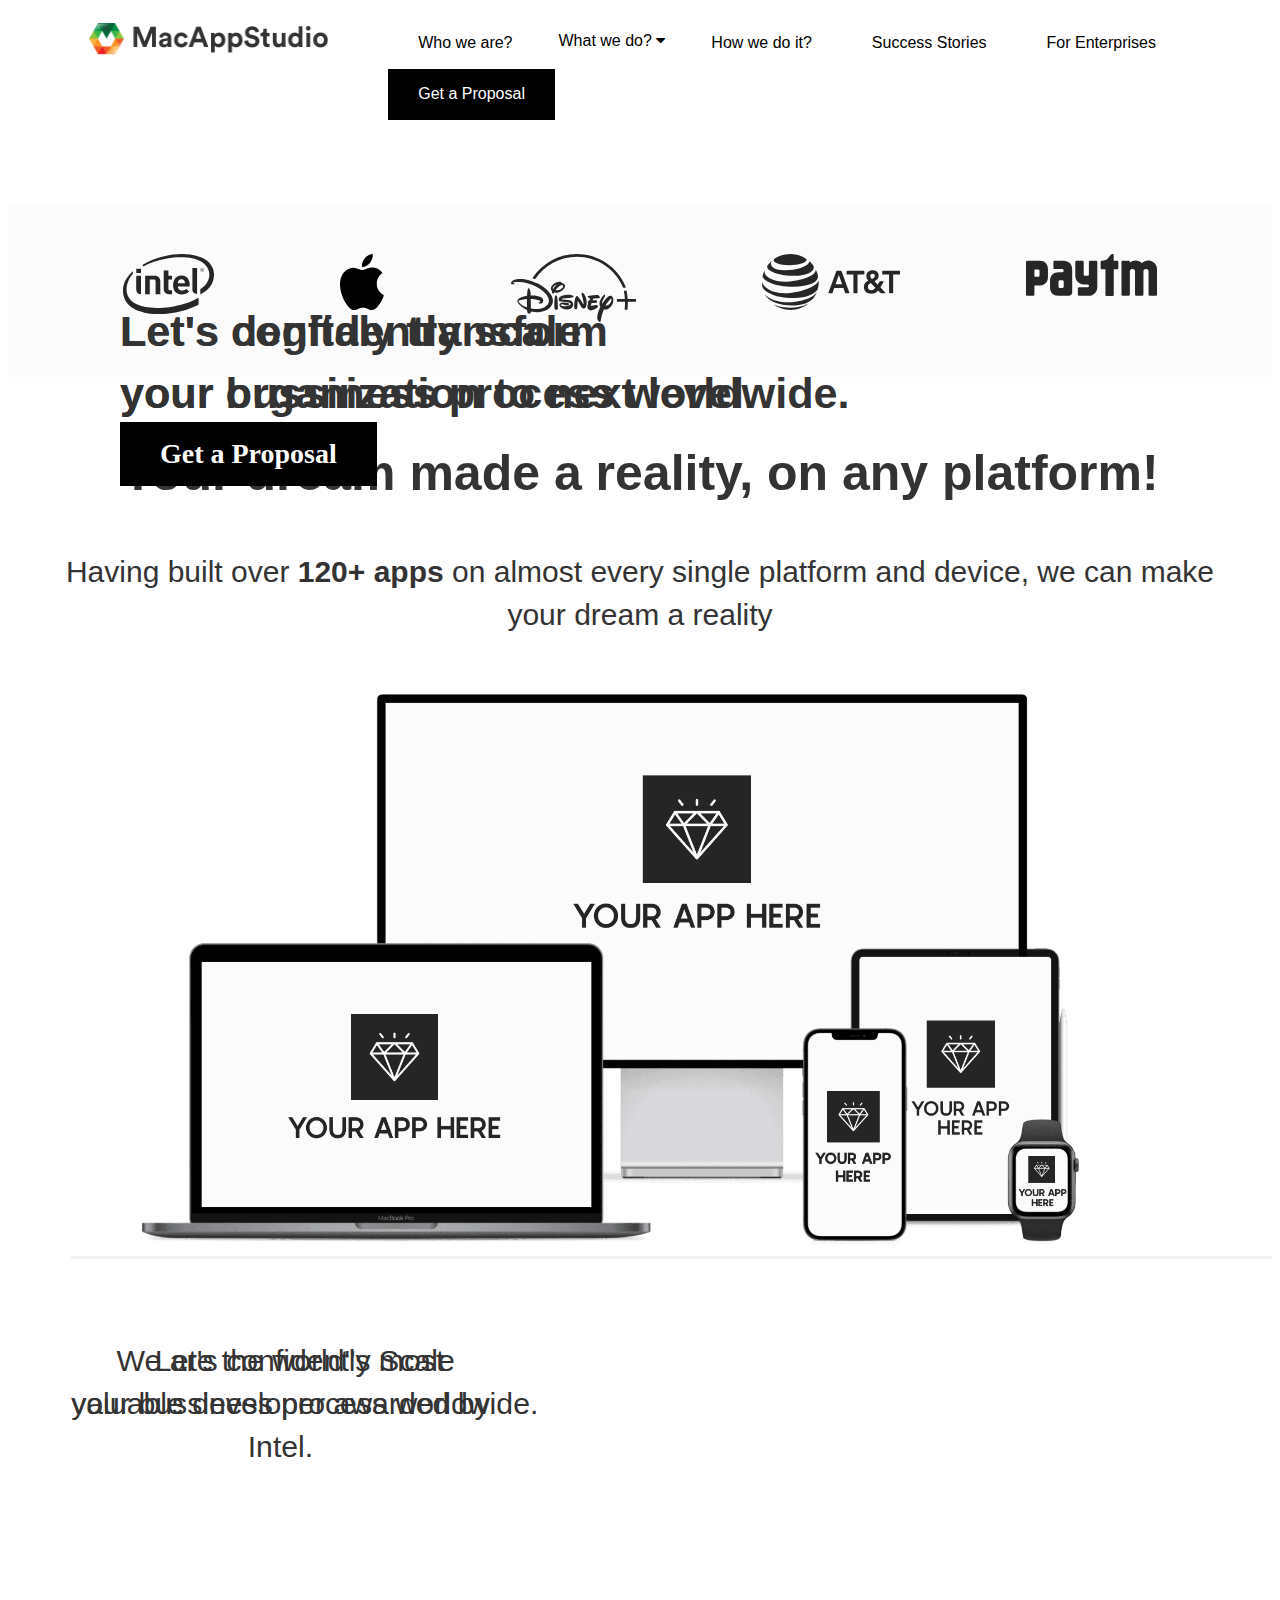
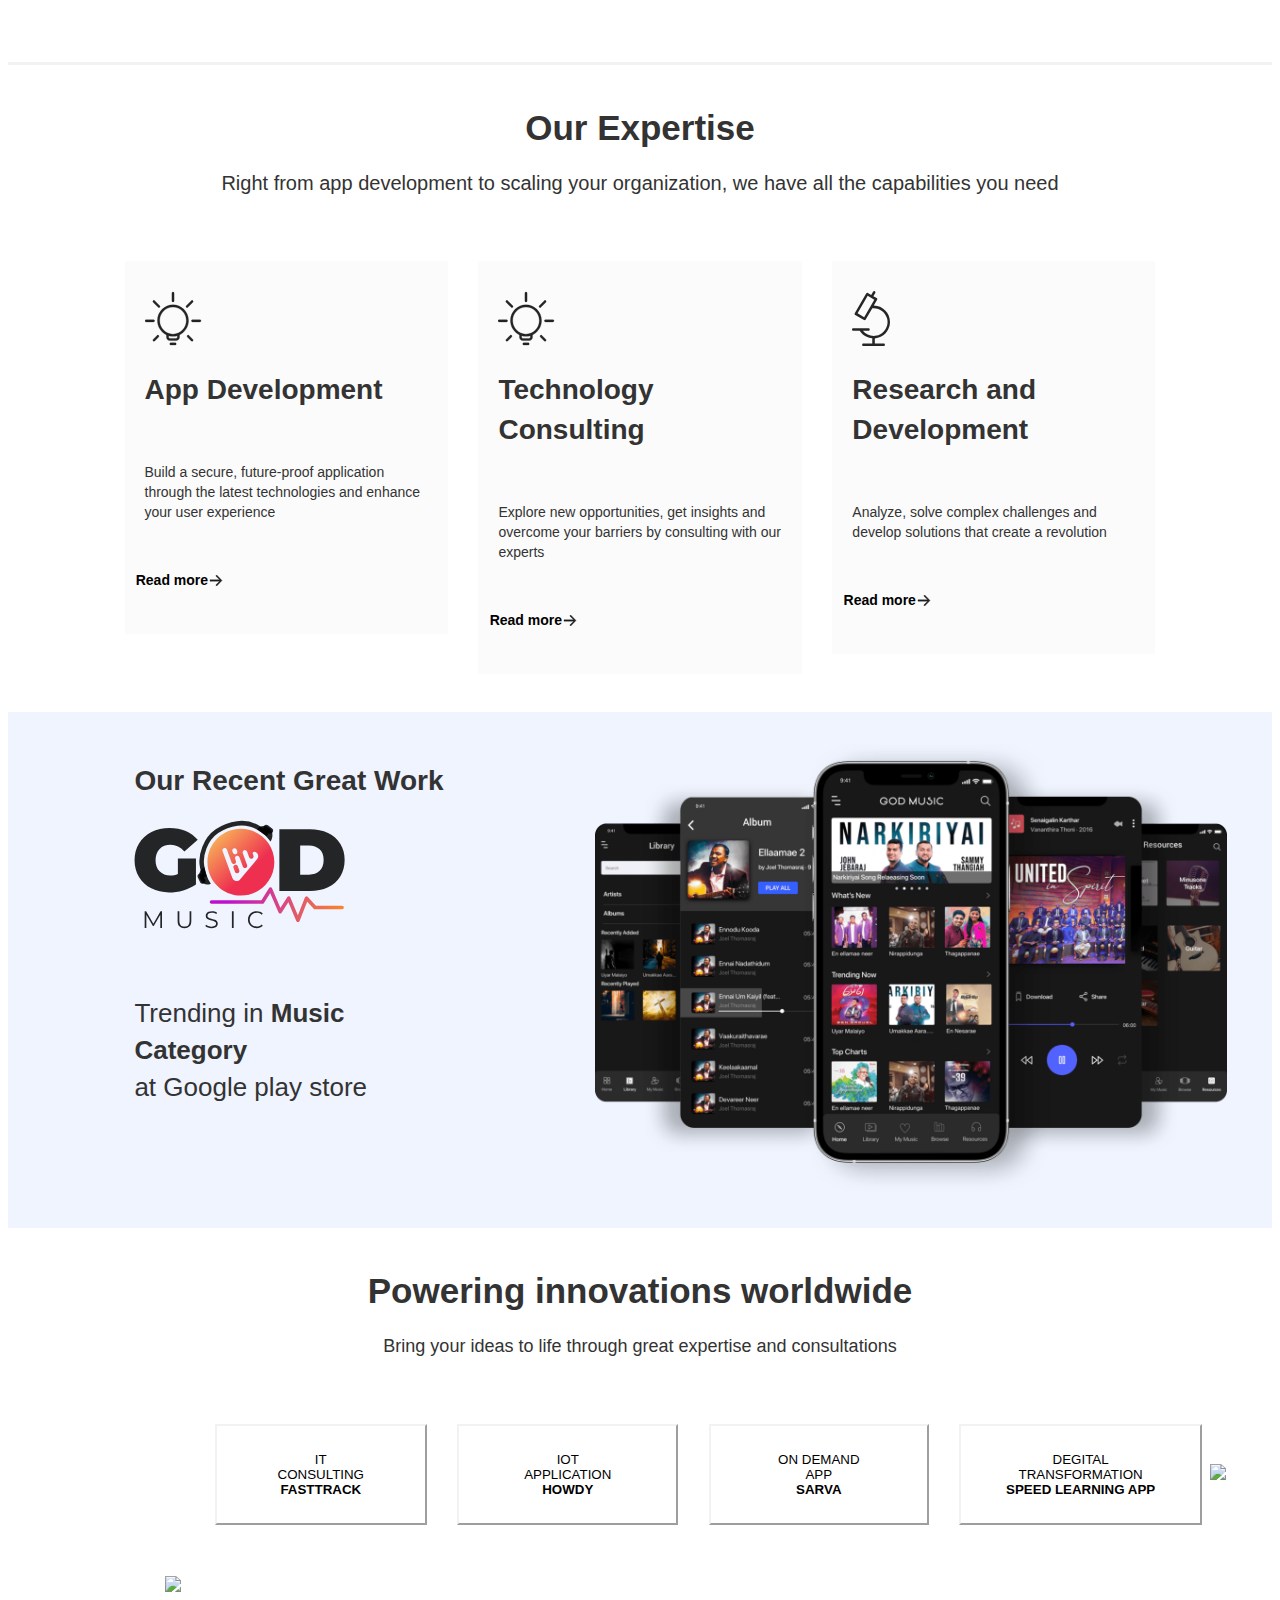
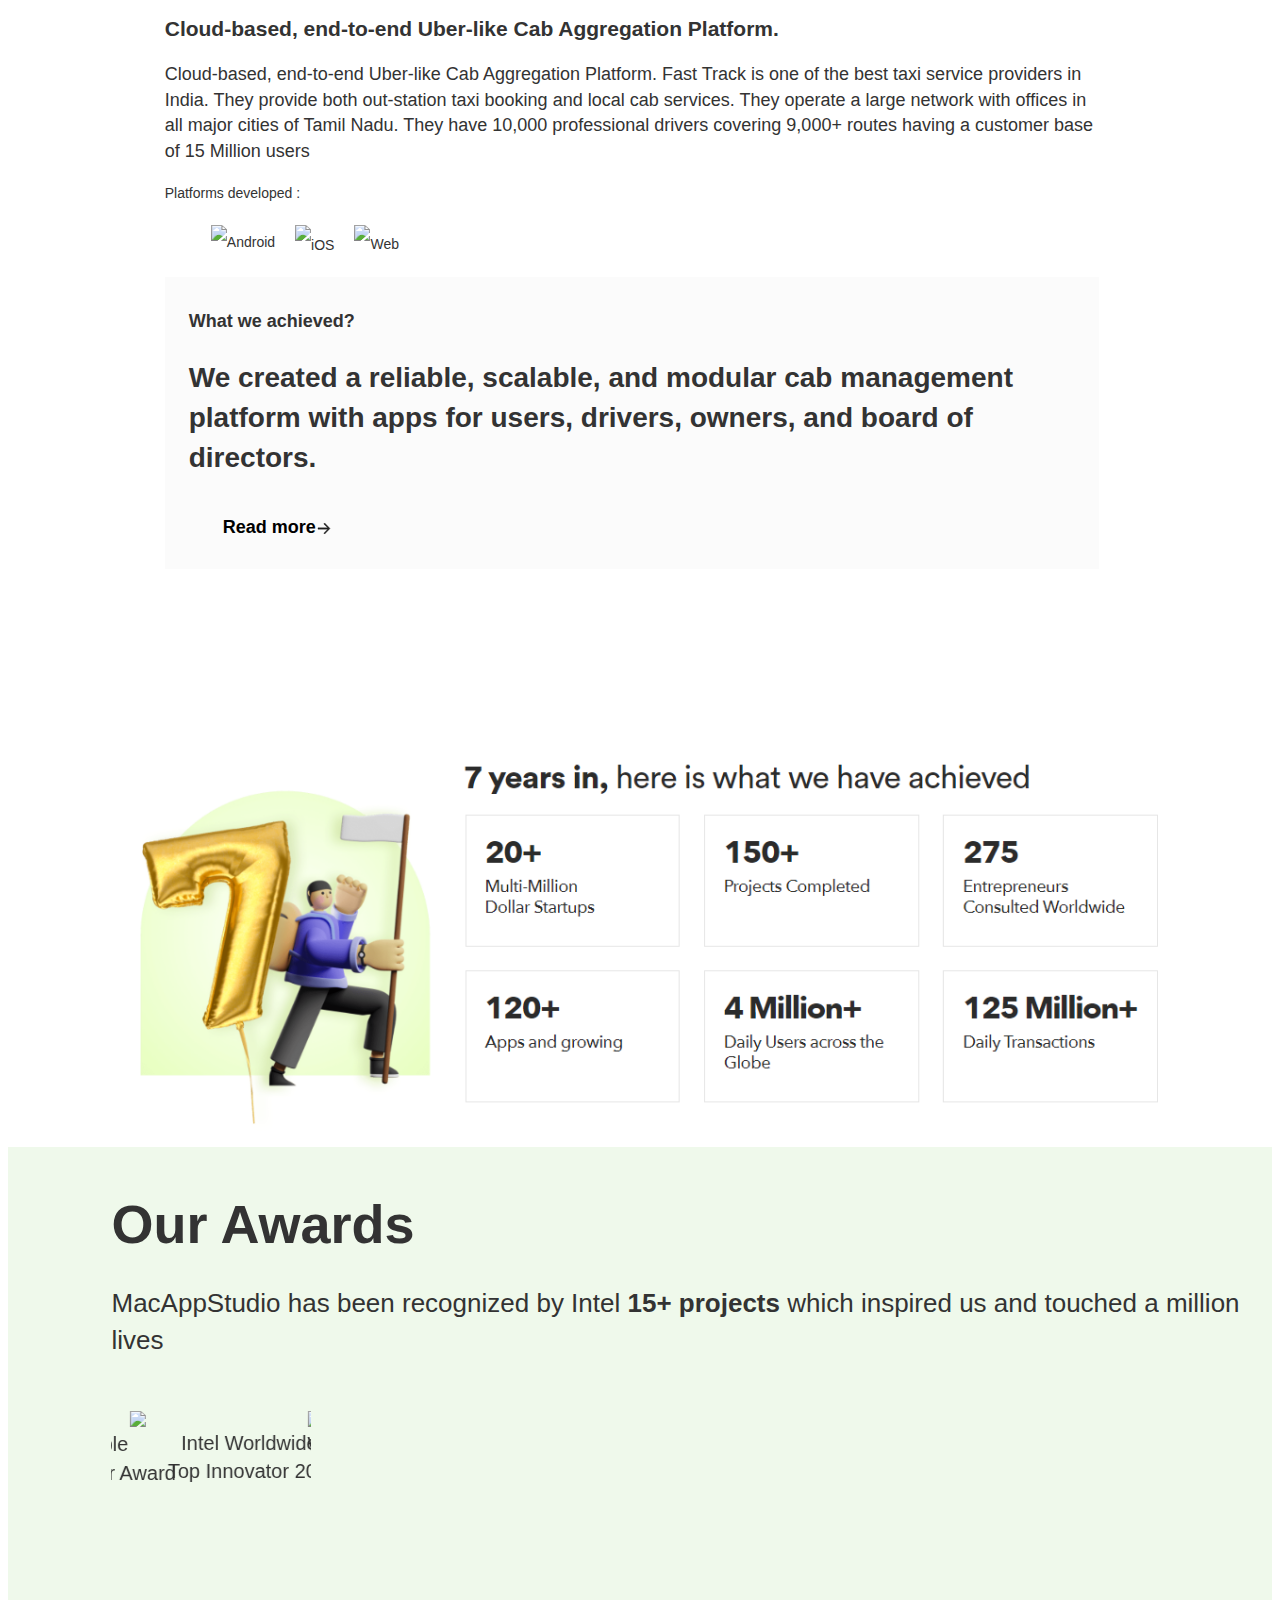
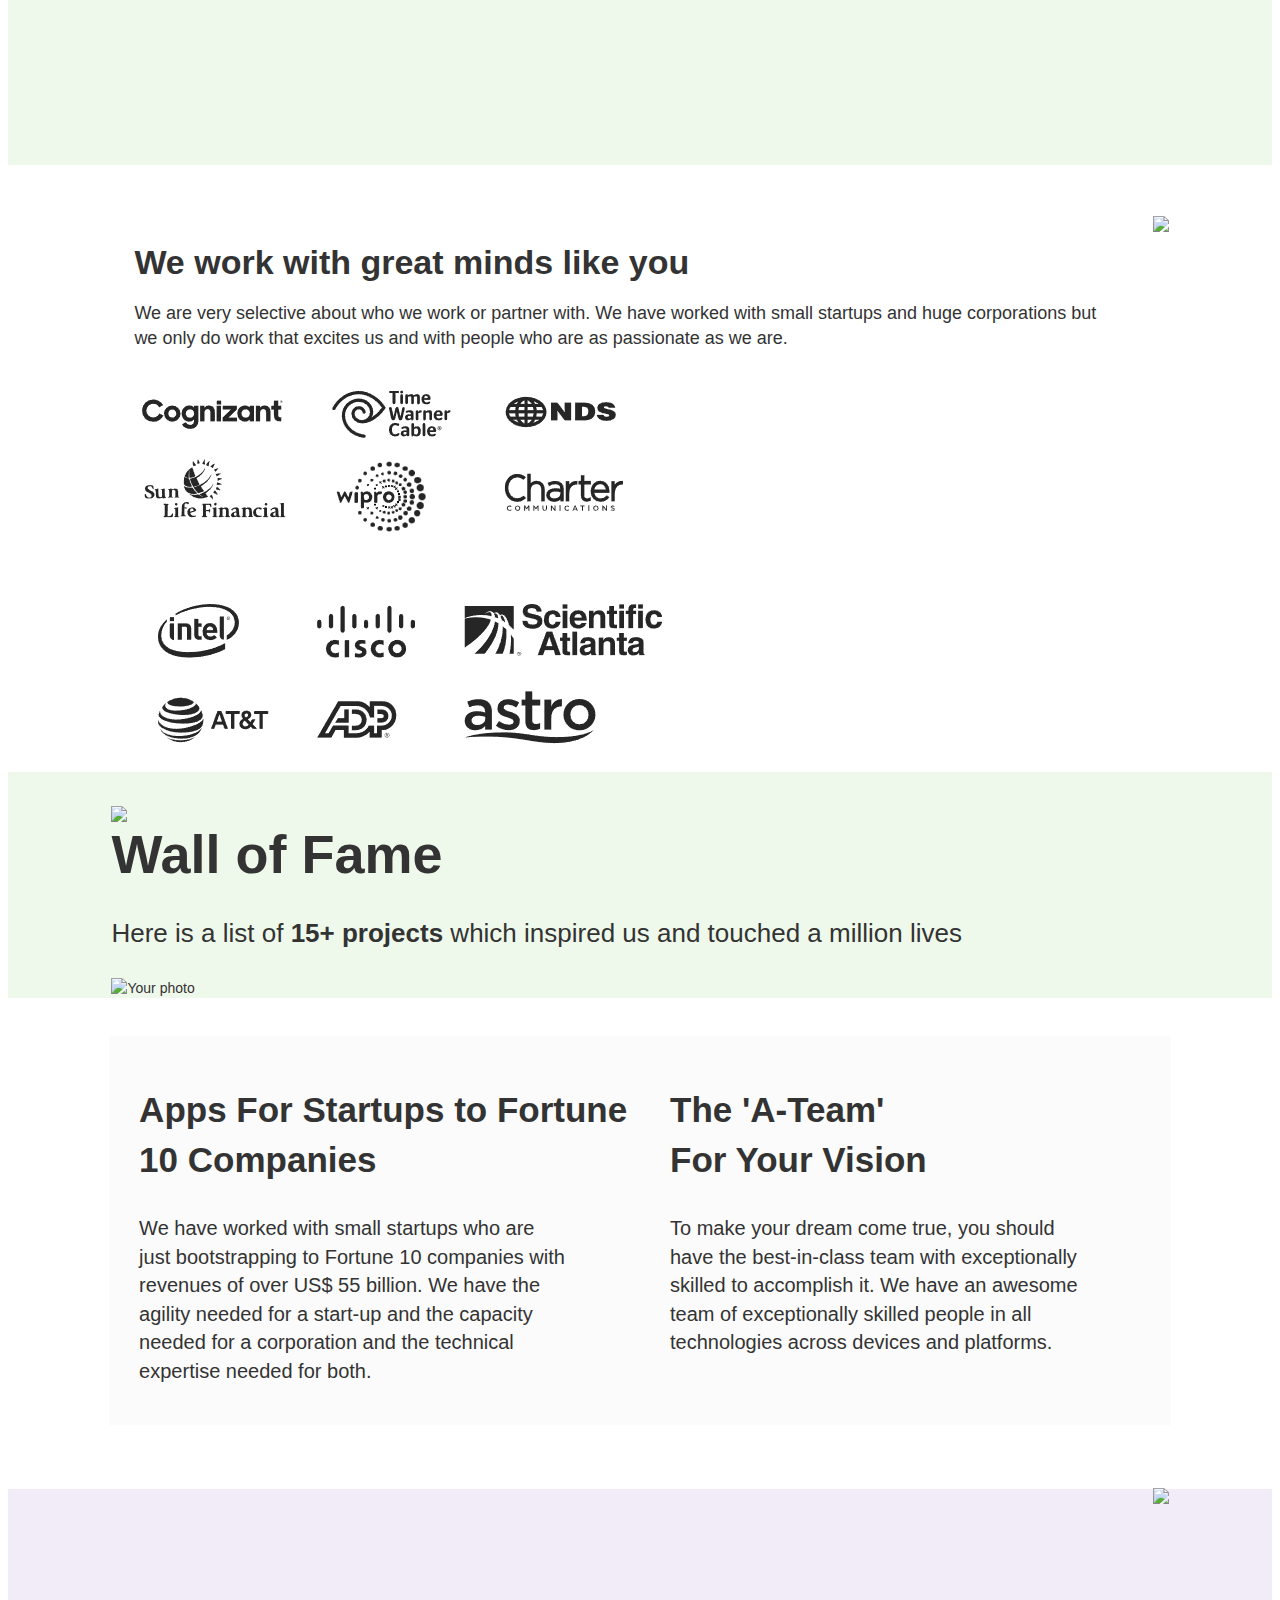
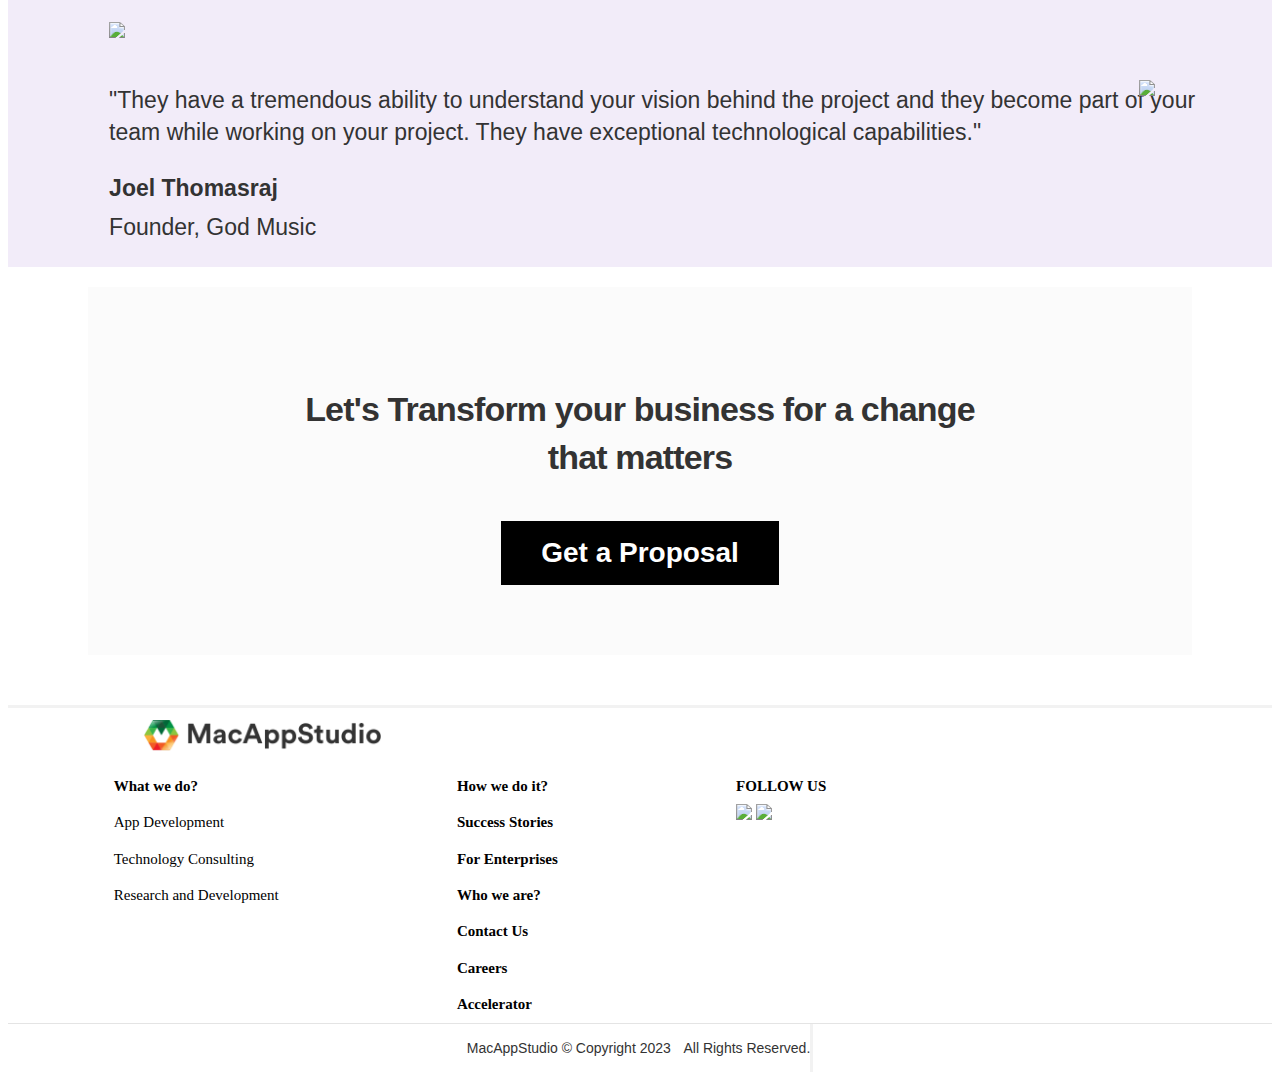
==== commit c160de6e: "Add files via upload" ====
--- a/web_task/index.html
+++ b/web_task/index.html
@@ -20,7 +20,7 @@
         .navbar {
             overflow: hidden;
             margin-top: -1%;
-            padding: 16px 30px;
+            padding: 16px 20px;
             width: 95%;
         }
         .icon {
@@ -92,6 +92,7 @@
         
         .js-nametag {
             position: absolute;
+            font-size: 216%;
         }
         
         .js-nametag:nth-child(1) {
@@ -188,6 +189,13 @@
             flex-direction: column;
             justify-content: center;
         }
+        .box-cont{
+            display: flex; 
+            justify-content: center; 
+            padding-left: 8%;
+            padding-right: 8%;
+            margin-top: 5%;
+        }
         marquee{
             width: 200% !important;
         }
@@ -222,6 +230,15 @@
         }
         .imd2, .imd3, .imd4,.imd5{
             margin-left: 10%;
+        }
+        .head1 h2{
+            font-size: 50px; 
+            font-family: 'CircularStd-Black',sans-serif;
+            font-weight: 700;
+        }
+        .head1 p{
+            font-family: 'AvenirNext-Medium',sans-serif; 
+            font-size: 30px;
         }
         #image2,
         #text2,
@@ -243,6 +260,9 @@
             text-decoration: none;
             line-height: 2.42857143;
         }
+        .span1{
+            font-weight: 800;
+        }
         .cente{
             display:flex; 
             justify-content: center;
@@ -250,6 +270,20 @@
             padding-right: 8%;
             margin-left: 2%; 
             margin-top: 4%;
+        }
+        .popimgp{
+            font-family: 'AvenirNext-Medium',sans-serif; 
+            font-size: 26px;
+        }
+        .box-cont1{
+            width: 50%;
+        }
+        .readbut{
+            display: flex;
+            cursor: pointer; 
+            justify-content: center;
+            text-decoration: none;
+            margin-left: -75%;
         }
         @keyframes fade {
             0%,
@@ -260,6 +294,12 @@
                 opacity: 1;
             }
         }
+        .js-nametag p{
+            font-family: 'CircularStd-Book',sans-serif; 
+            font-size: 65px; 
+            text-align: center;
+            margin-left: 15%;
+        }
         .photo-container {
           overflow: hidden;
           width: 100%;
@@ -285,6 +325,21 @@
             font-family: 'AvenirNext-Medium',sans-serif;
             margin-top: -3%;
         }
+        .popimg{
+            display:flex; 
+            justify-content: center; 
+            background-color: #EFF4FF !important;
+            padding: 30px 0px;
+            margin-top: 3%;
+            width: 100%;
+        }
+        .minip{
+            border-top: 3px solid #f2f2f2; 
+            border-bottom: #F2F2F2; 
+            padding: 50px 0px;
+            margin-left: 5%; 
+            margin-bottom: 2%;
+        }
         @keyframes scroll {
           0% {
             transform: translateX(0);
@@ -296,6 +351,33 @@
         .giffi{
             margin-left: 58%; 
             margin-top: -26%;
+        }
+        .justhead{
+            margin-top: 21%;
+            border-top: 3px solid #f2f2f2;
+            margin-top: 24%;
+        }
+        .box-cont2{
+            width: 80%;
+            margin: 0px auto;
+            background-color: #fbfbfb;
+            padding: 30px 20px;
+        }
+        .box-cont3{
+            width: 80%;
+            margin: 0px auto;
+            background-color: #fbfbfb;
+            padding: 30px 20px;
+        }
+        .box-cont4{
+            width: 80%;
+            margin: 0px auto;
+            background-color: #fbfbfb;
+            padding: 30px 20px;
+        }
+        .minialtimg{
+            width: 70%; 
+            margin-left: 25%;
         }
         @media screen and (max-width: 768px) {
           #navi {
@@ -348,12 +430,18 @@
           .mingif {
             display: flex;
             flex-direction: column;
+            border-top-color: #ECECEC;
+            }
+            .para1{
+                margin-top: -15%;
             }
           .para1 h1{
-            font-size: 20px;
+            font-size: 28px;
           }
           .giffi1{
-            width: 150%;
+            width: 250%;
+            margin-top: -250%;
+            margin-left: -150%;
           }
           .award1{
             width: 50%;
@@ -365,6 +453,40 @@
           .clogs{
             display: flex;
             flex-direction: column;
+          }
+          .clogs1{
+            margin-top: 30%;
+            width: 100%;
+          }
+          .imd1{
+            margin-left: 5%;
+          }
+          .imd2{
+            margin-top: -22%;
+            margin-left: 42%;
+          }
+          .imd3{
+            margin-top: -18%;
+            margin-left: 65%;
+          }
+          .imd11{
+            width:30%
+          }
+          .imd31{
+            width: 80%;
+          }
+          .imd4{
+            margin-top: 10%;
+          }
+          .imd41{
+            width: 40%;
+          }
+          .imd5{
+            margin-top: -13%;
+            margin-left: 55%;
+          }
+          .imd51{
+            width: 50%;
           }
           .p1{
             padding-right: 20%;
@@ -372,6 +494,70 @@
             padding-right: 20%;
           }.minimg{
             width: 100%;
+          }
+          .box-cont{
+            display: flex;
+            flex-direction: column;
+          }
+          .popimgp{
+            font-size: 20px;
+          }
+          .logo5{
+            width: 70%;
+            margin-left: 7%;
+          }
+          .navbar{
+            border-bottom-color: #ECECEC;
+          }
+          .btnd{
+            margin-top: 180%;
+          }
+          .head1 h2{
+            font-size: 30px;
+          }
+          .head1 p{
+            font-size: 18px;
+          }
+          .bigimg{
+            width: 90%;
+            margin-left: 3%;
+          }
+          .js-nametag p{
+            font-size: 15px;
+            font-weight: 1800;
+          }
+          .minip{
+            margin-bottom: 60%;
+          }
+          .minip1{
+            margin-top: -20%;
+          }
+          .justhead1{
+            margin-top: 15%;
+          }
+          .box-cont1{
+            width: 100%;
+          }
+          .readbut{
+            margin-left: -50%;
+          }
+          .box-cont3{
+            margin-top: 8%;
+          }
+          .box-cont4{
+            margin-top: 8%;
+          }
+          .leftbox h1{
+            font-size: 20px;
+          }
+          .miniimg{
+            width: 50%;
+          }
+          .minialtimg1{
+            margin-top: 140%;
+          }
+          .minialtimg{
+
           }
         }
         
@@ -409,8 +595,8 @@
     <section>
         <div class="mingif">
             <div class="para1">
-                <h1 class="js-nametag"  style="font-size: 216%;">Let's degitaly transform<br>your organization to next level.</h1>
-                <h1 class="js-nametag" style="font-size: 216%;">Let's confidently scale<br>your bussiness process worldwide.</h1>
+                <h1 class="js-nametag">Let's degitaly transform<br>your organization to next level.</h1>
+                <h1 class="js-nametag">Let's confidently scale<br>your bussiness process worldwide.</h1>
                 <div class="btnd">
                     <button class="btn1">Get a Proposal</button>
                 </div>
@@ -425,95 +611,94 @@
         <div>
             <div class="clogs">
                 <div class="imd1">
-                    <img src="intel.svg" alt="">
+                    <img src="intel.svg" alt="" class="imd11">
                 </div>
                 <div class="imd2" >
-                    <img src="apple.svg" alt="">
+                    <img src="apple.svg" alt="" class="imd21">
                 </div>
                 <div class="imd3">
-                    <img src="disnip.svg" alt="">
+                    <img src="disnip.svg" alt="" class="imd31">
                 </div>
                 <div class="imd4">
-                    <img src="at.svg" alt="">
+                    <img src="at.svg" alt="" class="imd41">
                 </div>
                 <div class="imd5">
-                    <img src="paytm.svg" alt="">
+                    <img src="paytm.svg" alt="" class="imd51">
                 </div>
             </div>
         </div>
     </section>
     <br>
-    <div>
+    <div class="head1">
         <center>
-            <h2 style="font-size: 50px; font-family: 'CircularStd-Black',sans-serif;font-weight: 700;">Your dream made a reality, on any platform!</h2>
-            <p style="font-family: 'AvenirNext-Medium',sans-serif; font-size: 30px;">Having built over <span style="font-weight: 800;">120+ apps</span> on almost every single platform and device, we can make <br>your dream a reality</p>
+            <h2>Your dream made a reality, on any platform!</h2>
+            <p>Having built over <span class="span1">120+ apps</span> on almost every single platform and device, we can make <br>your dream a reality</p>
         </center>
     </div>
     <br>
     <div>
         <img src="image1.png" class="bigimg" alt="">
     </div>
-    <section style="border-top: #F2F2F2;border-bottom: #F2F2F2; padding: 50px 0px;margin-left: 5%; margin-bottom: 2%;">
-        <div>
+    <section class="minip">
+        <div class="minip1">
             <center>
-                <p class="js-nametag" style="font-family: 'CircularStd-Book',sans-serif; font-size: 65px; text-align: center;
-                margin-left: 15%;">We are the world"s most <br>valuable developer awarded by<br>Intel.</p>
-                <p class="js-nametag" style="font-family: 'CircularStd-Book',sans-serif; font-size: 65px; text-align: center;margin-left: 15%;">Let's confidently Scale<br>your bussiness process worldwide.</p>
+                <p class="js-nametag">We are the world"s most <br>valuable developer awarded by<br>Intel.</p>
+                <p class="js-nametag">Let's confidently Scale<br>your bussiness process worldwide.</p>
             </center>
         </div>
     </section>
-    <section style="margin-top: 21%;border-top: 3px solid #f2f2f2;margin-top: 24%;">
-        <div>
+    <section class="justhead">
+        <div class="justhead1">
             <h2 style="font-size: 35px; font-family: 'CircularStd-Black',sans-serif; font-weight: 700; text-align: center; margin-top: 3%;">Our Expertise</h2>
             <p style="font-size: 20px;font-family: 'AvenirNext-Medium',sans-serif; text-align: center; margin-top: -1%;">Right from app development to scaling your organization, we have all the capabilities you need</p>
         </div>
     </section>
-    <div style="display: flex; justify-content: center; padding-left: 8%;padding-right: 8%;margin-top: 5%;">
-        <div style="width: 50%;">
-            <div style="width: 80%;margin: 0px auto;background-color: #fbfbfb;padding: 30px 20px;">
+    <div class="box-cont">
+        <div class="box-cont1">
+            <div class="box-cont2">
                 <img src="logo2.2.svg " alt=" "><br>
                 <h1 class="inbox">App Development</h1><br>
                 <p class="para2">Build a secure, future-proof application through the latest technologies and enhance your user experience</p><br>
-                <a href="#" style="display: flex;cursor: pointer; justify-content: center;text-decoration: none;margin-left: -75%;">
+                <a href="#" class="readbut">
                     <p><span style="color: black; font-weight: 900;">Read more</span></p><img src="arrow.svg">
                 </a>
             </div>
         </div>
-        <div style="width: 50%;">
-            <div style="width: 80%;margin: 0px auto;background-color: #fbfbfb;padding: 30px 20px;">
+        <div class="box-cont1">
+            <div class="box-cont3">
                 <img src="logo2.2.svg " alt=" "><br>
                 <h1 class="inbox">Technology Consulting</h1><br>
                 <p class="para2">Explore new opportunities, get insights and overcome your barriers by consulting with our experts</p><br>
-                <a href="#" style="display: flex;cursor: pointer; justify-content: center;text-decoration: none;margin-left: -75%;">
+                <a href="#" class="readbut">
                     <p><span style="color: black; font-weight: 900;">Read more</span></p><img src="arrow.svg">
                 </a>
             </div>
         </div>
-        <div style="width: 50%;">
-            <div style="width: 80%;margin: 0px auto;background-color: #fbfbfb;padding: 30px 20px;">
+        <div class="box-cont1">
+            <div class="box-cont4">
                 <img src="logo2.3.svg " alt=" "><br>
                 <h1 class="inbox">Research and Development</h1><br>
                 <p class="para2">Analyze, solve complex challenges and develop solutions that create a revolution</p><br>
-                <a href="#" style="display: flex;cursor: pointer; justify-content: center;text-decoration: none;margin-left: -75%;">
+                <a href="#" class="readbut">
                     <p><span style="color: black; font-weight: 900;">Read more</span></p><img src="arrow.svg">
                 </a>
             </div>
         </div>
     </div>
-    <div style=" display:flex; justify-content: center; background-color: #EFF4FF !important;padding: 30px 0px;margin-top: 3%;width: 100%;">
+    <div class="popimg">
         <div style="margin-left: 10%;">
             <div class="leftbox">
                 <h1 id="heading1">Our Recent Great Work</h1>
                 <h1 id="heading2">Our Recent Great Work</h1>
-                <img id="image3" src="musiclogo.svg " alt=" "><br>
-                <img id="image4" src="sarva.svg" alt=" "><br>
-                <p id="text1" style="font-family: 'AvenirNext-Medium',sans-serif; font-size: 26px;">Trending in <span style="font-weight: 800;">Music Category</span><br>at Google play store</p>
-                <p id="text2" style="font-family: 'AvenirNext-Medium',sans-serif; font-size: 26px">Yoga, Meditation, Sleep, Mindfulness<br><span style="font-weight: 800;">for you, from India</span></p>
-            </div>
-        </div>
-        <div>
-            <img id="image1" src="phn.png " alt=" " style="width: 70%; margin-left: 25%;">
-            <img id="image2" src="phn1.png " alt=" " style="width: 70%; margin-left: 25%;">
+                <img  class="miniimg" id="image3" src="musiclogo.svg " alt=" "><br>
+                <img class="miniimg" id="image4" src="sarva.svg" alt=" "><br>
+                <p id="text1" class="popimgp">Trending in <span style="font-weight: 800;">Music Category</span><br>at Google play store</p>
+                <p id="text2" class="popimgp">Yoga, Meditation, Sleep, Mindfulness<br><span style="font-weight: 800;">for you, from India</span></p>
+            </div>
+        </div>
+        <div class="minialtimg1">
+            <img id="image1" src="phn.png " alt=" " class="minialtimg">
+            <img id="image2" src="phn1.png " alt=" " class="minialtimg">
         </div>
     </div>
     <div style="margin-top: 3%;">
